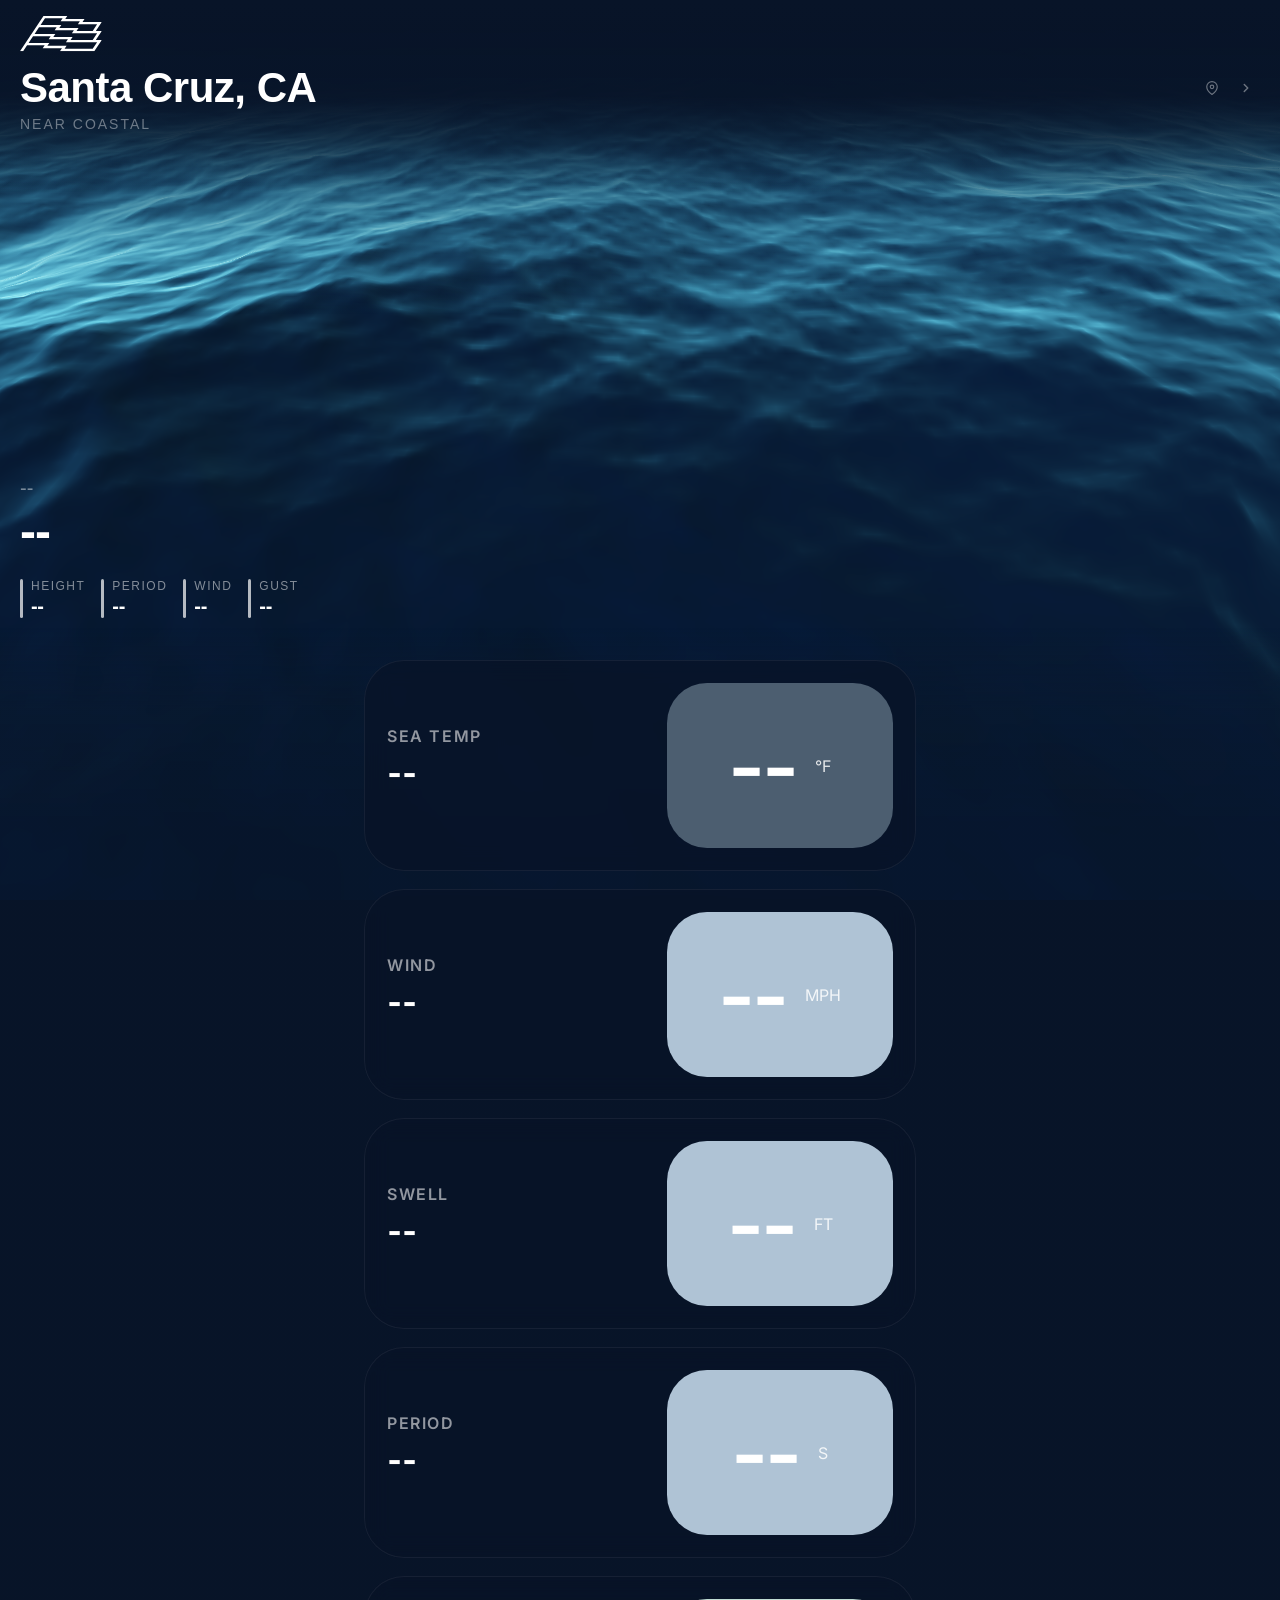
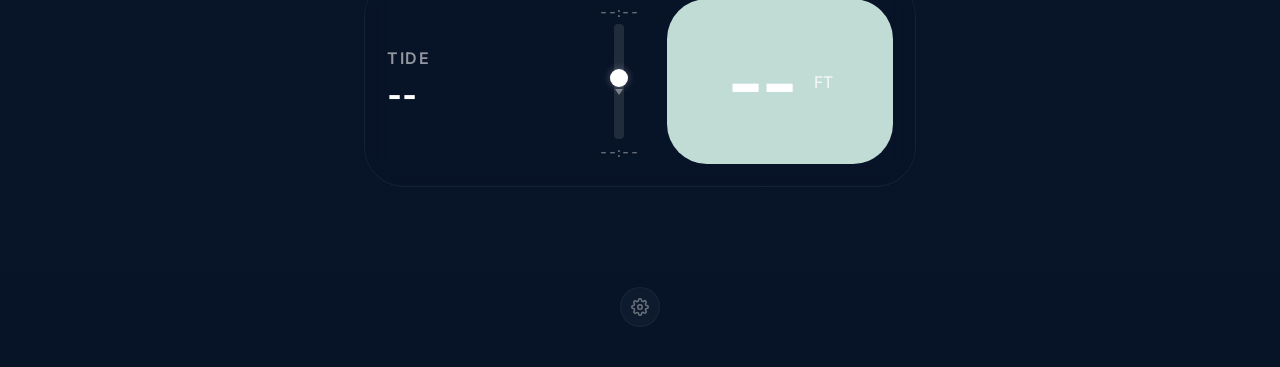
==== index.html @ f449b942 "Add sea surface temp card and tide card with NOAA live data - Add SEA TEMP card (top of list) with #" ====
<!DOCTYPE html>
<html lang="en">
<head>
    <meta charset="UTF-8">
    <meta name="viewport" content="width=device-width, initial-scale=1.0, maximum-scale=1.0, user-scalable=no">
    <meta name="apple-mobile-web-app-capable" content="yes">
    <meta name="apple-mobile-web-app-status-bar-style" content="black-translucent">
    <meta name="theme-color" content="#001020">
    <title>Ocean Waves</title>
    <link rel="stylesheet" href="style.css">
</head>
<body>
    <!-- Fixed ocean background -->
    <canvas id="simulator"></canvas>
    <div id="sky"></div>

    <!-- Sticky header -->
    <div id="hero-top">
        <div id="logo">
            <svg width="82" height="36" viewBox="0 0 82 36" fill="none" xmlns="http://www.w3.org/2000/svg">
                <mask id="mask0_1_9" style="mask-type:luminance" maskUnits="userSpaceOnUse" x="0" y="0" width="82" height="36">
                    <path d="M81.7817 35.1803H0V0H81.7817V35.1803Z" fill="white"/>
                </mask>
                <g mask="url(#mask0_1_9)">
                    <path fill-rule="evenodd" clip-rule="evenodd" d="M50.5773 23.8942L52.5673 20.9105L33.3227 20.9092L35.3158 17.9242L14.6112 17.9216L17.3827 13.7646L19.038 11.2843L36.6425 11.2857L34.6479 14.272L53.894 14.2733L51.904 17.257L74.2564 17.2583H77.1324L72.707 23.8955L50.5773 23.8942ZM77.1324 26.2185L72.707 32.8571H44.6011L46.5912 29.8734L27.3465 29.8721L29.3396 26.8858L8.6335 26.8845L10.6932 23.7946L13.0619 20.2459L30.6663 20.2472L28.6732 23.2322L47.9179 23.2335L45.9278 26.2172L74.2564 26.2185H77.1324ZM59.8748 5.30648L57.8802 8.29803H77.1324L72.707 14.934L56.5535 14.9327L58.545 11.9503L39.3019 11.949L41.295 8.96136L20.5874 8.96005L25.0142 2.32279H42.6217L40.6301 5.30779L59.8748 5.30648ZM75.8057 14.9353L81.7819 5.97375H62.5312L64.5242 2.9835L45.2796 2.98481L47.2712 -0.00149536H23.4649L17.4872 8.96005L11.511 17.9216H11.5095L10.8901 18.8524L9.96171 20.2446L8.97577 21.722L-0.000610352 35.1801L3.09955 35.1774L7.08266 29.2088L24.6886 29.2101L22.6955 32.1951L41.9417 32.1964L39.9501 35.1801H74.2564L81.7819 23.8955H75.8057L81.7819 14.9353H75.8057Z" fill="white"/>
                </g>
            </svg>
        </div>
        <div id="hero-location">
            <div id="location-row">
                <h1 id="location-name">Loading...</h1>
                <a id="location-map" href="map.html" aria-label="Open map">
                    <svg width="14" height="14" viewBox="0 0 24 24" fill="none" stroke="currentColor" stroke-width="2" stroke-linecap="round" stroke-linejoin="round"><path d="M21 10c0 7-9 13-9 13s-9-6-9-13a9 9 0 0 1 18 0z"/><circle cx="12" cy="10" r="3"/></svg>
                </a>
                <button id="location-next" aria-label="Next location">
                    <svg width="14" height="14" viewBox="0 0 24 24" fill="none" stroke="currentColor" stroke-width="2.5" stroke-linecap="round" stroke-linejoin="round"><polyline points="9 18 15 12 9 6"/></svg>
                </button>
            </div>
            <span id="location-coords"></span>
        </div>
    </div>

    <!-- Scrollable content -->
    <div id="scroll-wrap">

        <!-- Hero: 100vh transparent spacer over the animation -->
        <section id="hero">
            <div id="hero-bottom">
                <div id="weather-condition">--</div>
                <div id="sea-state-label" class="hero-sea-state">--</div>
                <div id="hud-stats">
                    <div class="hud-stat">
                        <div class="hud-accent"></div>
                        <div class="hud-stat-content">
                            <span class="hud-label">HEIGHT</span>
                            <span class="hud-value" id="wave-height">--</span>
                        </div>
                    </div>
                    <div class="hud-stat">
                        <div class="hud-accent"></div>
                        <div class="hud-stat-content">
                            <span class="hud-label">PERIOD</span>
                            <span class="hud-value" id="wave-period">--</span>
                        </div>
                    </div>
                    <div class="hud-stat">
                        <div class="hud-accent"></div>
                        <div class="hud-stat-content">
                            <span class="hud-label">WIND</span>
                            <span class="hud-value" id="wind-speed">--</span>
                        </div>
                    </div>
                    <div class="hud-stat">
                        <div class="hud-accent"></div>
                        <div class="hud-stat-content">
                            <span class="hud-label">GUST</span>
                            <span class="hud-value" id="wind-gust">--</span>
                        </div>
                    </div>
                </div>
            </div>
        </section>

        <!-- Cards section -->
        <div id="cards-bg">
        <section id="cards-section">
            <div class="data-card" id="card-temp" style="--delay: 0">
                <div class="card-pill pill-temp">
                    <span class="pill-value" id="card-temp-val">--</span>
                    <span class="pill-unit">&deg;F</span>
                </div>
                <div class="card-info">
                    <div class="card-info-label">SEA TEMP</div>
                    <div class="card-info-detail" id="card-temp-detail">--</div>
                    <div class="card-bars" id="bars-temp"></div>
                </div>
            </div>

            <div class="data-card" id="card-wind" style="--delay: 1">
                <div class="card-pill pill-wind">
                    <span class="pill-value" id="card-wind-val">--</span>
                    <span class="pill-unit">MPH</span>
                </div>
                <div class="card-info">
                    <div class="card-info-label">WIND</div>
                    <div class="card-info-detail" id="card-wind-dir">--</div>
                    <div class="card-bars" id="bars-wind"></div>
                </div>
            </div>

            <div class="data-card" id="card-swell" style="--delay: 2">
                <div class="card-pill pill-swell">
                    <span class="pill-value" id="card-swell-val">--</span>
                    <span class="pill-unit">FT</span>
                </div>
                <div class="card-info">
                    <div class="card-info-label">SWELL</div>
                    <div class="card-info-detail" id="card-swell-dir">--</div>
                    <div class="card-bars" id="bars-swell"></div>
                </div>
            </div>

            <div class="data-card" id="card-period" style="--delay: 3">
                <div class="card-pill pill-period">
                    <span class="pill-value" id="card-period-val">--</span>
                    <span class="pill-unit">S</span>
                </div>
                <div class="card-info">
                    <div class="card-info-label">PERIOD</div>
                    <div class="card-info-detail" id="card-period-detail">--</div>
                    <div class="card-bars" id="bars-period"></div>
                </div>
            </div>

            <div class="data-card" id="card-tide" style="--delay: 4">
                <div class="card-pill pill-tide">
                    <span class="pill-value" id="card-tide-val">--</span>
                    <span class="pill-unit">FT</span>
                </div>
                <div class="tide-gauge" id="tide-gauge">
                    <span class="tide-time" id="tide-time-top">--:--</span>
                    <div class="tide-track">
                        <div class="tide-indicator" id="tide-indicator">
                            <div class="tide-dot"></div>
                            <svg class="tide-arrow" width="8" height="6" viewBox="0 0 8 6" fill="none">
                                <path d="M4 6L0 0h8L4 6z" fill="currentColor"/>
                            </svg>
                        </div>
                    </div>
                    <span class="tide-time" id="tide-time-bottom">--:--</span>
                </div>
                <div class="card-info">
                    <div class="card-info-label">TIDE</div>
                    <div class="card-info-detail" id="card-tide-state">--</div>
                </div>
            </div>
        </section>
        </div>

        <!-- Footer -->
        <footer id="site-footer">
            <button id="admin-toggle" aria-label="Settings">
                <svg width="18" height="18" viewBox="0 0 24 24" fill="none" stroke="currentColor" stroke-width="2" stroke-linecap="round" stroke-linejoin="round"><circle cx="12" cy="12" r="3"/><path d="M19.4 15a1.65 1.65 0 0 0 .33 1.82l.06.06a2 2 0 0 1-2.83 2.83l-.06-.06a1.65 1.65 0 0 0-1.82-.33 1.65 1.65 0 0 0-1 1.51V21a2 2 0 0 1-4 0v-.09A1.65 1.65 0 0 0 9 19.4a1.65 1.65 0 0 0-1.82.33l-.06.06a2 2 0 0 1-2.83-2.83l.06-.06A1.65 1.65 0 0 0 4.68 15a1.65 1.65 0 0 0-1.51-1H3a2 2 0 0 1 0-4h.09A1.65 1.65 0 0 0 4.6 9a1.65 1.65 0 0 0-.33-1.82l-.06-.06a2 2 0 0 1 2.83-2.83l.06.06A1.65 1.65 0 0 0 9 4.68a1.65 1.65 0 0 0 1-1.51V3a2 2 0 0 1 4 0v.09a1.65 1.65 0 0 0 1 1.51 1.65 1.65 0 0 0 1.82-.33l.06-.06a2 2 0 0 1 2.83 2.83l-.06.06A1.65 1.65 0 0 0 19.4 9a1.65 1.65 0 0 0 1.51 1H21a2 2 0 0 1 0 4h-.09a1.65 1.65 0 0 0-1.51 1z"/></svg>
            </button>
        </footer>
    </div>

    <!-- Admin tuning panel -->
    <div id="admin-panel">
        <div id="admin-header">
            <span>Tuning Panel</span>
            <button id="admin-close">&times;</button>
        </div>
        <div id="admin-body">
            <div class="admin-section">
                <div class="admin-section-title">Wind (Speed + Direction)</div>
                <label>Speed (m/s) <span id="val-windspeed">10</span></label>
                <input type="range" id="slider-windspeed" min="0" max="30" step="0.5" value="10">
                <label>Direction (&deg;) <span id="val-winddir">225</span></label>
                <input type="range" id="slider-winddir" min="0" max="360" step="1" value="225">
            </div>
            <div class="admin-section">
                <div class="admin-section-title">Direct Components</div>
                <label>Wind X <span id="val-windx">10</span></label>
                <input type="range" id="slider-windx" min="-25" max="25" step="0.5" value="10">
                <label>Wind Y <span id="val-windy">10</span></label>
                <input type="range" id="slider-windy" min="-25" max="25" step="0.5" value="10">
            </div>
            <div class="admin-section">
                <div class="admin-section-title">Camera</div>
                <label>Elevation <span id="val-elevation">0.66</span></label>
                <input type="range" id="slider-elevation" min="0.2" max="0.8" step="0.01" value="0.66">
            </div>
            <div class="admin-section">
                <div class="admin-section-title">Simulation</div>
                <label>Size <span id="val-size">250</span></label>
                <input type="range" id="slider-size" min="100" max="1000" step="10" value="250">
                <label>Choppiness <span id="val-chop">1.5</span></label>
                <input type="range" id="slider-chop" min="0" max="2.5" step="0.05" value="1.5">
            </div>
            <div class="admin-section">
                <div class="admin-section-title">Presets</div>
                <div id="admin-presets">
                    <button class="preset-btn" data-preset="calm">Calm</button>
                    <button class="preset-btn" data-preset="moderate">Moderate</button>
                    <button class="preset-btn" data-preset="stormy">Stormy</button>
                    <button class="preset-btn" data-preset="hurricane">Hurricane</button>
                </div>
            </div>
            <div class="admin-actions">
                <button id="btn-copy-params">Copy Params</button>
                <button id="btn-resume-weather">Resume Weather</button>
            </div>
        </div>
    </div>

    <div id="loading">
        <div id="loading-text">Loading ocean...</div>
    </div>

    <script src="shared.js"></script>
    <script src="simulation.js"></script>
    <script src="weather.js"></script>
    <script src="app.js"></script>
</body>
</html>
---- style.css ----
@import url('https://fonts.googleapis.com/css2?family=Inter:wght@400;600;700;800&family=Space+Grotesk:wght@700&display=swap');

* {
    margin: 0;
    padding: 0;
    box-sizing: border-box;
}

html, body {
    width: 100%;
    background: #081428;
    font-family: -apple-system, BlinkMacSystemFont, 'Segoe UI', Roboto, sans-serif;
    color: white;
    -webkit-font-smoothing: antialiased;
}

/* Fixed ocean canvas */
canvas {
    position: fixed;
    top: 0;
    left: 0;
    width: 100%;
    height: 100vh;
    display: block;
    touch-action: none;
    z-index: 0;
}

/* Sky gradient overlay */
#sky {
    position: fixed;
    top: 0;
    left: 0;
    right: 0;
    height: 35%;
    background: linear-gradient(
        to bottom,
        rgba(8, 20, 40, 1.0) 0%,
        rgba(12, 35, 60, 0.95) 25%,
        rgba(20, 55, 85, 0.6) 55%,
        rgba(30, 75, 110, 0.2) 80%,
        transparent 100%
    );
    pointer-events: none;
    z-index: 1;
}

/* Scrollable wrapper */
#scroll-wrap {
    position: relative;
    z-index: 2;
    overflow-x: hidden;
}

/* ==================== HERO SECTION ==================== */
#hero-top {
    position: fixed;
    top: 0;
    left: 0;
    right: 0;
    z-index: 10;
    display: grid;
    grid-template-columns: auto 1fr;
    grid-template-rows: auto auto;
    align-items: center;
    padding: 16px 20px;
    padding-bottom: 60px;
    background: linear-gradient(
        to bottom,
        rgba(8, 20, 40, 1) 0%,
        rgba(8, 20, 40, 0.95) 50%,
        rgba(8, 20, 40, 0.6) 70%,
        rgba(8, 20, 40, 0.25) 85%,
        transparent 100%
    );
    pointer-events: none;
    transition: padding-bottom 0.4s ease, gap 0.4s ease;
    gap: 0;
}

#hero-top * {
    pointer-events: auto;
}

#logo {
    grid-column: 1;
    grid-row: 1;
    display: flex;
    align-items: center;
}

#logo svg {
    transition: width 0.4s ease, height 0.4s ease;
}

#location-row {
    display: flex;
    align-items: center;
    gap: 6px;
    min-width: 0;
    width: 100%;
}

#location-map,
#location-next {
    background: none;
    border: none;
    color: white;
    opacity: 0.4;
    width: 28px;
    height: 28px;
    border-radius: 50%;
    display: flex;
    align-items: center;
    justify-content: center;
    cursor: pointer;
    padding: 0;
    flex-shrink: 0;
    transition: opacity 0.2s;
    text-decoration: none;
}

#location-map:hover,
#location-next:hover {
    opacity: 0.8;
}

#hero-location {
    grid-column: 1 / -1;
    grid-row: 2;
    display: flex;
    flex-direction: column;
    gap: 4px;
    margin-top: 12px;
    min-width: 0;
    transition: all 0.4s ease;
}

#hero-location h1 {
    font-size: clamp(28px, 9vw, 42px);
    font-weight: 600;
    letter-spacing: -0.5px;
    white-space: nowrap;
    overflow: hidden;
    text-overflow: ellipsis;
    min-width: 0;
    flex: 1;
    transition: font-size 0.4s ease;
}

#location-coords {
    font-size: 14px;
    opacity: 0.4;
    text-transform: uppercase;
    letter-spacing: 2px;
    font-weight: 400;
    transition: opacity 0.3s ease, max-height 0.3s ease;
    max-height: 24px;
    overflow: hidden;
}

/* Collapsed header state — single row: [logo] [location] */
#hero-top.collapsed {
    grid-template-rows: auto;
    gap: 12px;
    padding-bottom: 16px;
}

#hero-top.collapsed #logo svg {
    width: 54px;
    height: 24px;
}

#hero-top.collapsed #hero-location {
    grid-column: 2;
    grid-row: 1;
    margin-top: 0;
    min-width: 0;
}

#hero-top.collapsed #hero-location h1 {
    font-size: clamp(18px, 4.5vw, 26px);
    font-weight: 600;
}

#hero-top.collapsed #location-coords {
    opacity: 0;
    max-height: 0;
}

#hero {
    height: 72vh;
    display: flex;
    flex-direction: column;
    justify-content: flex-end;
    padding: 16px 20px;
    padding-bottom: max(16px, env(safe-area-inset-bottom));
}

/* Hero bottom HUD */
#hero-bottom {
    pointer-events: none;
    margin-bottom: 0;
}

#weather-condition {
    font-size: 20px;
    font-weight: 400;
    color: rgba(255, 255, 255, 0.45);
    margin-bottom: 4px;
}

.hero-sea-state {
    font-size: 48px;
    font-weight: 700;
    margin-bottom: 20px;
    letter-spacing: -1px;
}

#hud-stats {
    display: flex;
    gap: 0;
    margin-bottom: 14px;
}

.hud-stat {
    display: flex;
    align-items: stretch;
    gap: 8px;
    margin-right: 16px;
}

.hud-stat:last-child {
    margin-right: 0;
}

.hud-accent {
    width: 3px;
    border-radius: 2px;
    background: rgba(255, 255, 255, 0.7);
    flex-shrink: 0;
}

.hud-stat-content {
    display: flex;
    flex-direction: column;
    gap: 2px;
}

.hud-label {
    font-size: 12px;
    text-transform: uppercase;
    letter-spacing: 1.5px;
    opacity: 0.5;
    font-weight: 500;
}

.hud-value {
    font-size: 20px;
    font-weight: 600;
    font-variant-numeric: tabular-nums;
    letter-spacing: -0.3px;
    white-space: nowrap;
}


/* ==================== CARDS SECTION ==================== */
#cards-bg {
    background: linear-gradient(
        to bottom,
        rgba(10, 25, 45, 0) 0%,
        rgba(10, 25, 45, 0.35) 80px,
        rgba(8, 20, 40, 0.45) 200px
    );
    padding-top: 0;
    margin-top: -20px;
}

#cards-section {
    position: relative;
    padding: 24px 16px 60px;
    display: flex;
    flex-direction: column;
    gap: 16px;
    max-width: 600px;
    margin: 0 auto;
}

/* Data card */
.data-card {
    display: flex;
    align-items: center;
    gap: 16px;
    background: rgba(9, 19, 39, 0.65);
    backdrop-filter: blur(12px);
    -webkit-backdrop-filter: blur(12px);
    border: 1px solid rgba(255, 255, 255, 0.06);
    border-radius: 28px;
    padding: 16px;
    overflow: hidden;

    opacity: 0;
    transform: translateY(30px);
    transition: opacity 0.6s ease, transform 0.6s ease;
}

.data-card.visible {
    opacity: 1;
    transform: translateY(0);
}

/* Colored pill with large number */
.card-pill {
    flex-shrink: 0;
    width: 140px;
    height: 105px;
    border-radius: 26px;
    display: flex;
    align-items: center;
    justify-content: center;
    gap: 10px;
    padding: 0 16px;
}

.pill-value {
    font-family: 'Inter', -apple-system, sans-serif;
    font-size: 48px;
    font-weight: 600;
    line-height: 1;
    letter-spacing: -1px;
    color: white;
}

.pill-unit {
    font-family: 'Inter', -apple-system, sans-serif;
    font-size: 14px;
    font-weight: 400;
    color: white;
    opacity: 0.85;
}

/* Pill colors set dynamically via JS severity system */
.pill-wind,
.pill-swell,
.pill-period {
    background: #AFC3D5;
}

.pill-temp {
    background: #4C5E70;
}

/* Card layout: info left, pill right */
.data-card {
    flex-direction: row-reverse;
}

.card-info {
    flex: 1;
    min-width: 0;
    display: flex;
    flex-direction: column;
    align-items: flex-start;
    gap: 4px;
}

.card-info-label {
    font-family: 'Inter', -apple-system, sans-serif;
    font-size: 14px;
    text-transform: uppercase;
    letter-spacing: 1.6px;
    color: #9297a0;
    font-weight: 600;
}

.card-info-detail {
    font-family: 'Space Grotesk', -apple-system, sans-serif;
    font-size: 28px;
    font-weight: 700;
    color: white;
    letter-spacing: -0.3px;
}

/* Bar chart */
.card-bars {
    display: flex;
    flex-direction: column;
    gap: 2px;
    margin-top: 8px;
}

.bar-labels {
    display: flex;
    justify-content: space-between;
}

.bar-label {
    font-size: 8px;
    color: rgba(255, 255, 255, 0.35);
    letter-spacing: 0.5px;
    white-space: nowrap;
}

.bar-row {
    display: flex;
    align-items: flex-end;
    gap: 5px;
    height: 40px;
}

.card-bar {
    width: 14px;
    border-radius: 4px;
    min-height: 6px;
    transition: height 0.4s ease;
}

/* Bar colors set dynamically via JS severity system */

/* Tide card — info left, gauge center, pill right (matches other cards) */

.pill-tide {
    background: #c0dcd4;
}

/* Tide gauge */
.tide-gauge {
    display: flex;
    flex-direction: column;
    align-items: center;
    gap: 4px;
    align-self: stretch;
    padding: 4px 0;
    min-width: 36px;
}

.tide-time {
    font-family: 'Inter', -apple-system, sans-serif;
    font-size: 11px;
    font-weight: 500;
    color: rgba(255, 255, 255, 0.4);
    font-variant-numeric: tabular-nums;
    white-space: nowrap;
}

.tide-track {
    flex: 1;
    width: 8px;
    background: rgba(255, 255, 255, 0.1);
    border-radius: 4px;
    position: relative;
    min-height: 40px;
}

.tide-indicator {
    position: absolute;
    left: 50%;
    top: 50%;
    transform: translate(-50%, -50%);
    display: flex;
    flex-direction: column;
    align-items: center;
    gap: 2px;
    transition: top 0.8s ease;
}

.tide-dot {
    width: 14px;
    height: 14px;
    border-radius: 50%;
    background: white;
    box-shadow: 0 0 8px rgba(255, 255, 255, 0.3);
    flex-shrink: 0;
}

.tide-arrow {
    color: rgba(255, 255, 255, 0.4);
    flex-shrink: 0;
    line-height: 0;
}

.tide-indicator.rising {
    flex-direction: column-reverse;
}

.tide-indicator.rising .tide-arrow {
    transform: rotate(180deg);
}

/* ==================== LOADING ==================== */
#loading {
    position: fixed;
    inset: 0;
    background: #000a14;
    display: flex;
    align-items: center;
    justify-content: center;
    z-index: 100;
    transition: opacity 0.8s ease;
}

#loading.hidden {
    opacity: 0;
    pointer-events: none;
}

#loading-text {
    color: rgba(255, 255, 255, 0.5);
    font-size: 16px;
    letter-spacing: 1px;
}

/* ==================== ADMIN PANEL ==================== */
#admin-panel {
    position: fixed;
    top: 0;
    right: -320px;
    width: 300px;
    height: 100%;
    z-index: 30;
    background: rgba(0, 10, 20, 0.92);
    backdrop-filter: blur(16px);
    -webkit-backdrop-filter: blur(16px);
    border-left: 1px solid rgba(255, 255, 255, 0.1);
    color: white;
    overflow-y: auto;
    transition: right 0.3s ease;
    -webkit-overflow-scrolling: touch;
}

#admin-panel.open {
    right: 0;
}

#admin-header {
    display: flex;
    justify-content: space-between;
    align-items: center;
    padding: 16px;
    border-bottom: 1px solid rgba(255, 255, 255, 0.1);
    font-weight: 600;
    font-size: 15px;
}

#admin-close {
    background: none;
    border: none;
    color: white;
    font-size: 24px;
    cursor: pointer;
    padding: 0 4px;
    opacity: 0.6;
}

#admin-close:hover {
    opacity: 1;
}

#admin-body {
    padding: 12px 16px;
}

.admin-section {
    margin-bottom: 20px;
}

.admin-section-title {
    font-size: 11px;
    text-transform: uppercase;
    letter-spacing: 1px;
    opacity: 0.5;
    margin-bottom: 10px;
}

.admin-section label {
    display: flex;
    justify-content: space-between;
    font-size: 13px;
    margin-bottom: 4px;
    opacity: 0.8;
}

.admin-section label span {
    font-variant-numeric: tabular-nums;
    opacity: 0.6;
}

.admin-section input[type="range"] {
    width: 100%;
    margin-bottom: 12px;
    accent-color: #4a9eff;
    height: 6px;
    -webkit-appearance: none;
    appearance: none;
    background: rgba(255, 255, 255, 0.15);
    border-radius: 3px;
    outline: none;
}

.admin-section input[type="range"]::-webkit-slider-thumb {
    -webkit-appearance: none;
    width: 18px;
    height: 18px;
    border-radius: 50%;
    background: #4a9eff;
    cursor: pointer;
}

#admin-presets {
    display: grid;
    grid-template-columns: 1fr 1fr;
    gap: 8px;
}

.preset-btn {
    background: rgba(255, 255, 255, 0.1);
    border: 1px solid rgba(255, 255, 255, 0.15);
    color: white;
    padding: 8px;
    border-radius: 6px;
    font-size: 13px;
    cursor: pointer;
    font-family: inherit;
    transition: background 0.2s;
}

.preset-btn:hover {
    background: rgba(255, 255, 255, 0.2);
}

.admin-actions {
    display: flex;
    gap: 8px;
    margin-top: 8px;
    padding-top: 16px;
    border-top: 1px solid rgba(255, 255, 255, 0.1);
}

.admin-actions button {
    flex: 1;
    background: rgba(74, 158, 255, 0.2);
    border: 1px solid rgba(74, 158, 255, 0.3);
    color: #4a9eff;
    padding: 10px;
    border-radius: 6px;
    font-size: 13px;
    cursor: pointer;
    font-family: inherit;
    transition: background 0.2s;
}

.admin-actions button:hover {
    background: rgba(74, 158, 255, 0.3);
}

/* ==================== FOOTER ==================== */
#site-footer {
    display: flex;
    justify-content: center;
    padding: 20px 16px 40px;
    background: rgba(8, 20, 40, 0.45);
}

#admin-toggle {
    background: rgba(255, 255, 255, 0.08);
    border: 1px solid rgba(255, 255, 255, 0.1);
    color: white;
    opacity: 0.4;
    width: 40px;
    height: 40px;
    border-radius: 50%;
    display: flex;
    align-items: center;
    justify-content: center;
    cursor: pointer;
    padding: 0;
    font-size: 18px;
    transition: opacity 0.2s;
}

#admin-toggle:hover {
    opacity: 0.7;
}

/* ==================== RESPONSIVE ==================== */
@media (min-width: 768px) {
    #cards-section {
        max-width: 600px;
        padding: 32px 24px 80px;
        gap: 18px;
    }

    .data-card {
        border-radius: 40px;
        padding: 22px;
        gap: 24px;
    }

    .card-pill {
        width: 226px;
        height: 165px;
        border-radius: 40px;
        gap: 18px;
    }

    .pill-value {
        font-size: 80px;
    }

    .pill-unit {
        font-size: 16px;
    }

    .card-info-label {
        font-size: 16px;
    }

    .card-info-detail {
        font-size: 35px;
    }

    .card-bar {
        width: 17px;
    }

    .bar-row {
        height: 60px;
        gap: 7px;
    }

    .card-bars {
        gap: 4px;
    }

    .tide-gauge {
        min-width: 48px;
    }

    .tide-time {
        font-size: 14px;
    }

    .tide-track {
        width: 10px;
    }

    .tide-dot {
        width: 18px;
        height: 18px;
    }
}
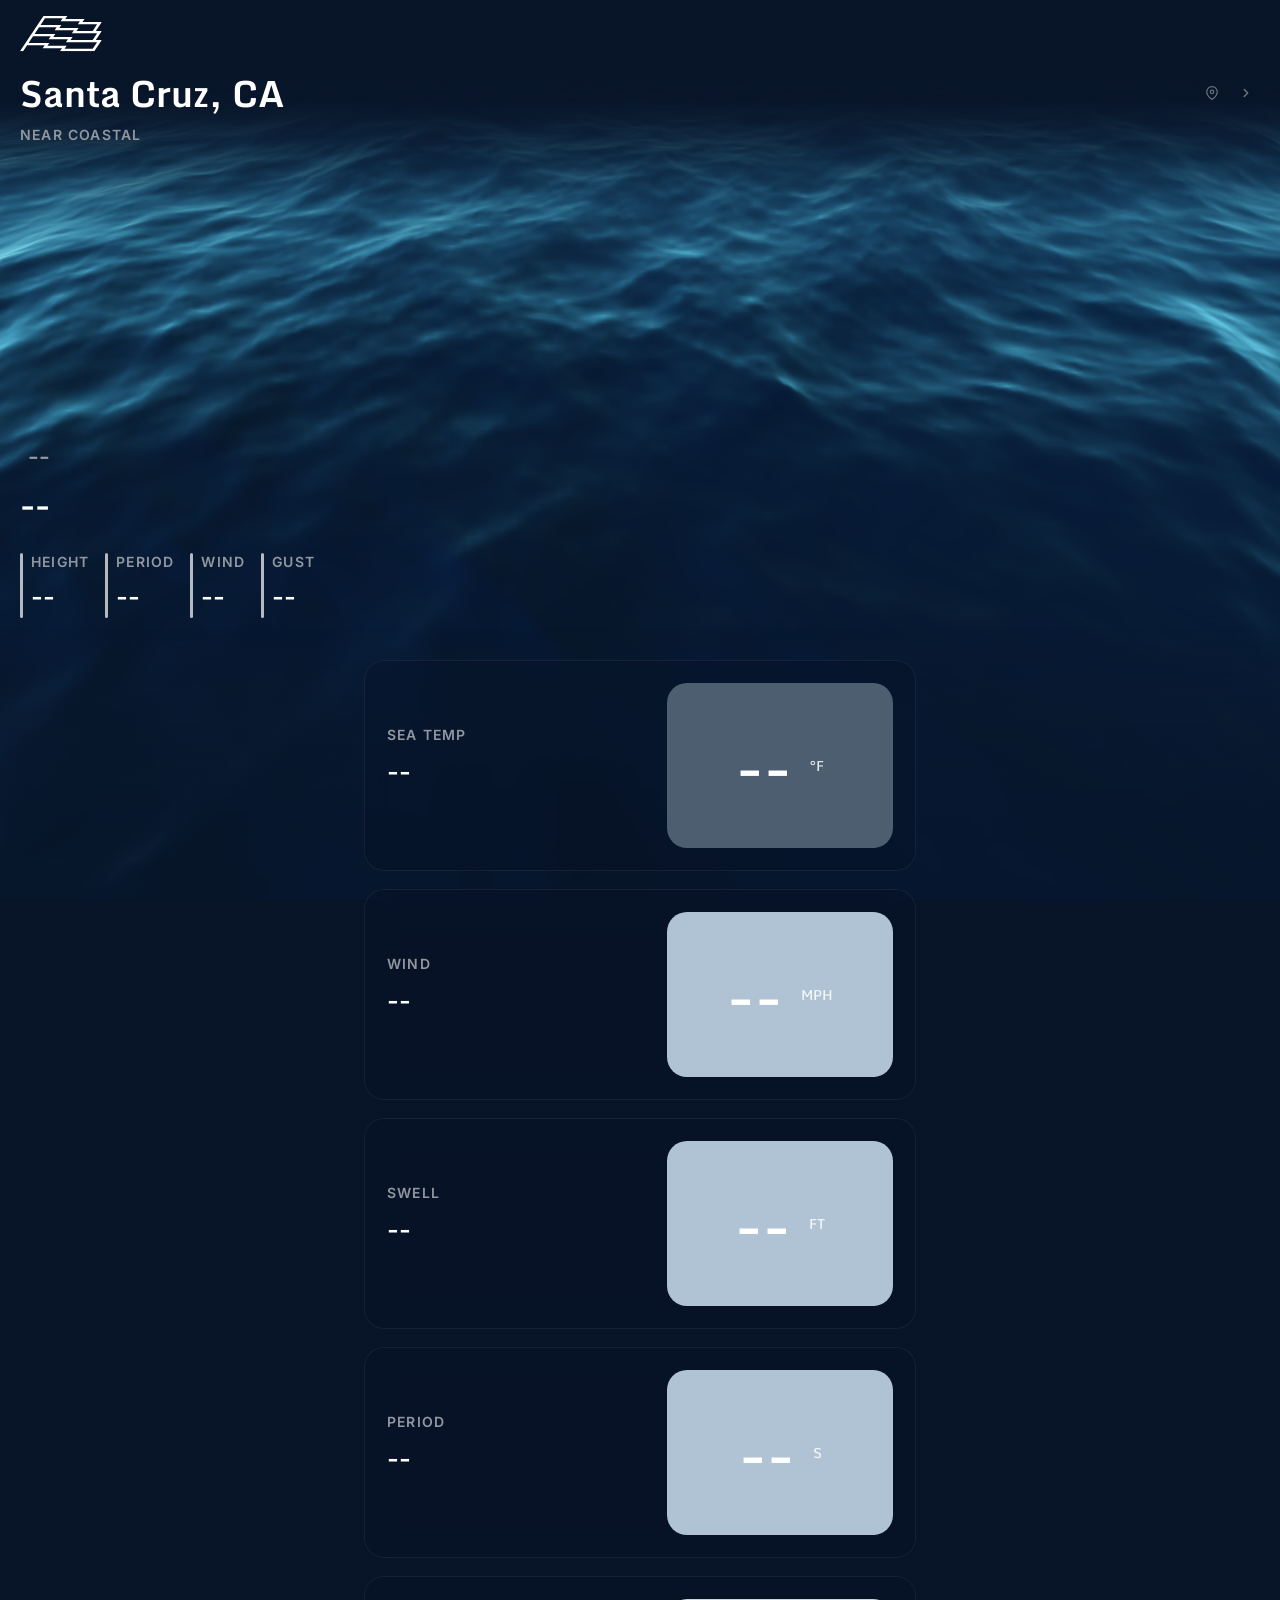
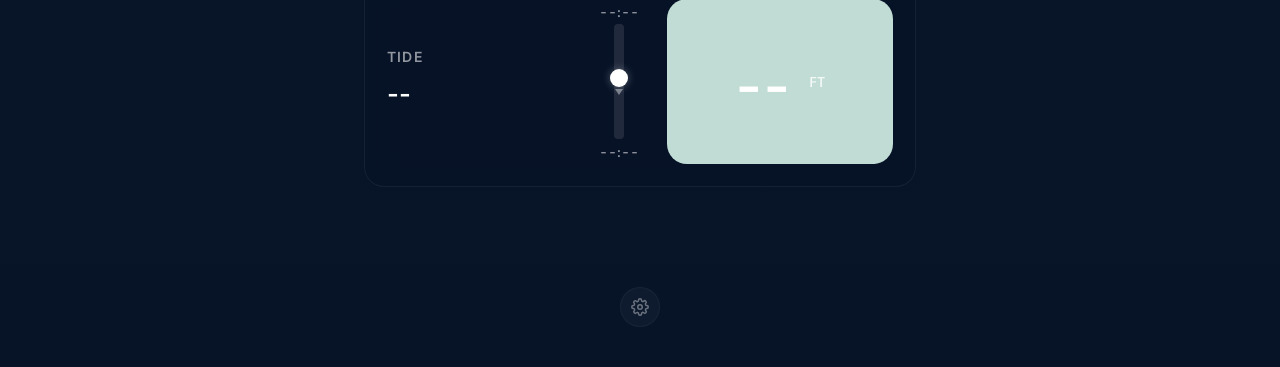
==== commit 28e95bc4: "Add trend indicators, weather icons, design system, and spark chart cleanup - Add CSS design system " ====
--- a/index.html
+++ b/index.html
@@ -46,7 +46,10 @@
         <!-- Hero: 100vh transparent spacer over the animation -->
         <section id="hero">
             <div id="hero-bottom">
-                <div id="weather-condition">--</div>
+                <div id="weather-condition">
+                    <span id="condition-icon"></span>
+                    <span id="condition-text">--</span>
+                </div>
                 <div id="sea-state-label" class="hero-sea-state">--</div>
                 <div id="hud-stats">
                     <div class="hud-stat">
@@ -92,7 +95,10 @@
                 <div class="card-info">
                     <div class="card-info-label">SEA TEMP</div>
                     <div class="card-info-detail" id="card-temp-detail">--</div>
-                    <div class="card-bars" id="bars-temp"></div>
+                    <div class="card-chart-row">
+                        <div class="card-bars" id="bars-temp"></div>
+                        <div class="card-trend" id="trend-temp"></div>
+                    </div>
                 </div>
             </div>
 
@@ -104,7 +110,10 @@
                 <div class="card-info">
                     <div class="card-info-label">WIND</div>
                     <div class="card-info-detail" id="card-wind-dir">--</div>
-                    <div class="card-bars" id="bars-wind"></div>
+                    <div class="card-chart-row">
+                        <div class="card-bars" id="bars-wind"></div>
+                        <div class="card-trend" id="trend-wind"></div>
+                    </div>
                 </div>
             </div>
 
@@ -116,7 +125,10 @@
                 <div class="card-info">
                     <div class="card-info-label">SWELL</div>
                     <div class="card-info-detail" id="card-swell-dir">--</div>
-                    <div class="card-bars" id="bars-swell"></div>
+                    <div class="card-chart-row">
+                        <div class="card-bars" id="bars-swell"></div>
+                        <div class="card-trend" id="trend-swell"></div>
+                    </div>
                 </div>
             </div>
 
@@ -128,7 +140,10 @@
                 <div class="card-info">
                     <div class="card-info-label">PERIOD</div>
                     <div class="card-info-detail" id="card-period-detail">--</div>
-                    <div class="card-bars" id="bars-period"></div>
+                    <div class="card-chart-row">
+                        <div class="card-bars" id="bars-period"></div>
+                        <div class="card-trend" id="trend-period"></div>
+                    </div>
                 </div>
             </div>
 
--- a/style.css
+++ b/style.css
@@ -1,4 +1,48 @@
-@import url('https://fonts.googleapis.com/css2?family=Inter:wght@400;600;700;800&family=Space+Grotesk:wght@700&display=swap');
+@import url('https://fonts.googleapis.com/css2?family=Inter:wght@400;500;600;700;800&family=Monda:wght@400;500;600;700&display=swap');
+
+/* ==================== DESIGN TOKENS ==================== */
+:root {
+    /* Colors — severity */
+    --burnt-orange: #f3b139;
+    --red: #e3584f;
+    --baby-blue: #afc3d5;
+
+    /* Colors — UI */
+    --grey: #9297a0;
+    --white: #ffffff;
+    --bg: #081428;
+    --card-bg: rgba(9, 19, 39, 0.3);
+    --card-border: rgba(255, 255, 255, 0.06);
+
+    /* Colors — pill accents */
+    --tide-green: #c0dcd4;
+    --temp-blue: #4C5E70;
+
+    /* Radii */
+    --card-radius: 16px;
+    --pill-radius: 16px;
+    --bar-radius: 4px;
+
+    /* Typography — families */
+    --font-heading: 'Monda', -apple-system, sans-serif;
+    --font-body: 'Inter', -apple-system, sans-serif;
+
+    /* Typography — sizes */
+    --text-h1: 36px;
+    --text-h4: 20px;
+    --text-sm-label: 12px;
+    --text-pill-value: 50px;
+    --text-pill-unit: 10px;
+    --text-condition: 24px;
+
+    /* Typography — label tracking */
+    --tracking-label: 1.2px;
+
+    /* Spacing */
+    --card-padding: 16px;
+    --card-gap: 16px;
+    --section-padding: 24px 16px 60px;
+}
 
 * {
     margin: 0;
@@ -8,9 +52,9 @@
 
 html, body {
     width: 100%;
-    background: #081428;
-    font-family: -apple-system, BlinkMacSystemFont, 'Segoe UI', Roboto, sans-serif;
-    color: white;
+    background: var(--bg);
+    font-family: var(--font-body);
+    color: var(--white);
     -webkit-font-smoothing: antialiased;
 }
 
@@ -137,9 +181,10 @@
 }
 
 #hero-location h1 {
-    font-size: clamp(28px, 9vw, 42px);
-    font-weight: 600;
-    letter-spacing: -0.5px;
+    font-family: var(--font-heading);
+    font-size: clamp(28px, 9vw, var(--text-h1));
+    font-weight: 700;
+    letter-spacing: 0;
     white-space: nowrap;
     overflow: hidden;
     text-overflow: ellipsis;
@@ -149,11 +194,12 @@
 }
 
 #location-coords {
-    font-size: 14px;
-    opacity: 0.4;
+    font-family: var(--font-body);
+    font-size: var(--text-sm-label);
+    font-weight: 600;
+    color: var(--grey);
     text-transform: uppercase;
-    letter-spacing: 2px;
-    font-weight: 400;
+    letter-spacing: var(--tracking-label);
     transition: opacity 0.3s ease, max-height 0.3s ease;
     max-height: 24px;
     overflow: hidden;
@@ -180,7 +226,7 @@
 
 #hero-top.collapsed #hero-location h1 {
     font-size: clamp(18px, 4.5vw, 26px);
-    font-weight: 600;
+    font-weight: 700;
 }
 
 #hero-top.collapsed #location-coords {
@@ -204,17 +250,32 @@
 }
 
 #weather-condition {
-    font-size: 20px;
-    font-weight: 400;
-    color: rgba(255, 255, 255, 0.45);
+    display: flex;
+    align-items: center;
+    gap: 8px;
+    font-family: var(--font-body);
+    font-size: var(--text-condition);
+    font-weight: 500;
+    color: var(--grey);
     margin-bottom: 4px;
 }
 
+#condition-icon {
+    line-height: 0;
+    flex-shrink: 0;
+}
+
+#condition-icon svg {
+    width: 20px;
+    height: 20px;
+}
+
 .hero-sea-state {
-    font-size: 48px;
+    font-family: var(--font-heading);
+    font-size: var(--text-h1);
     font-weight: 700;
     margin-bottom: 20px;
-    letter-spacing: -1px;
+    letter-spacing: 0;
 }
 
 #hud-stats {
@@ -248,18 +309,20 @@
 }
 
 .hud-label {
-    font-size: 12px;
+    font-family: var(--font-body);
+    font-size: var(--text-sm-label);
+    font-weight: 600;
     text-transform: uppercase;
-    letter-spacing: 1.5px;
-    opacity: 0.5;
-    font-weight: 500;
+    letter-spacing: var(--tracking-label);
+    color: var(--grey);
 }
 
 .hud-value {
-    font-size: 20px;
-    font-weight: 600;
+    font-family: var(--font-heading);
+    font-size: var(--text-h4);
+    font-weight: 700;
     font-variant-numeric: tabular-nums;
-    letter-spacing: -0.3px;
+    letter-spacing: 0;
     white-space: nowrap;
 }
 
@@ -291,12 +354,12 @@
     display: flex;
     align-items: center;
     gap: 16px;
-    background: rgba(9, 19, 39, 0.65);
+    background: var(--card-bg);
     backdrop-filter: blur(12px);
     -webkit-backdrop-filter: blur(12px);
-    border: 1px solid rgba(255, 255, 255, 0.06);
-    border-radius: 28px;
-    padding: 16px;
+    border: 1px solid var(--card-border);
+    border-radius: var(--card-radius);
+    padding: var(--card-padding);
     overflow: hidden;
 
     opacity: 0;
@@ -314,7 +377,7 @@
     flex-shrink: 0;
     width: 140px;
     height: 105px;
-    border-radius: 26px;
+    border-radius: var(--pill-radius);
     display: flex;
     align-items: center;
     justify-content: center;
@@ -323,19 +386,19 @@
 }
 
 .pill-value {
-    font-family: 'Inter', -apple-system, sans-serif;
-    font-size: 48px;
+    font-family: var(--font-heading);
+    font-size: var(--text-pill-value);
     font-weight: 600;
     line-height: 1;
-    letter-spacing: -1px;
-    color: white;
+    letter-spacing: 0;
+    color: var(--white);
 }
 
 .pill-unit {
-    font-family: 'Inter', -apple-system, sans-serif;
-    font-size: 14px;
-    font-weight: 400;
-    color: white;
+    font-family: var(--font-heading);
+    font-size: var(--text-pill-unit);
+    font-weight: 500;
+    color: var(--white);
     opacity: 0.85;
 }
 
@@ -343,11 +406,11 @@
 .pill-wind,
 .pill-swell,
 .pill-period {
-    background: #AFC3D5;
+    background: var(--baby-blue);
 }
 
 .pill-temp {
-    background: #4C5E70;
+    background: var(--temp-blue);
 }
 
 /* Card layout: info left, pill right */
@@ -365,20 +428,20 @@
 }
 
 .card-info-label {
-    font-family: 'Inter', -apple-system, sans-serif;
-    font-size: 14px;
+    font-family: var(--font-body);
+    font-size: var(--text-sm-label);
+    font-weight: 600;
     text-transform: uppercase;
-    letter-spacing: 1.6px;
-    color: #9297a0;
-    font-weight: 600;
+    letter-spacing: var(--tracking-label);
+    color: var(--grey);
 }
 
 .card-info-detail {
-    font-family: 'Space Grotesk', -apple-system, sans-serif;
-    font-size: 28px;
+    font-family: var(--font-heading);
+    font-size: var(--text-h4);
     font-weight: 700;
-    color: white;
-    letter-spacing: -0.3px;
+    color: var(--white);
+    letter-spacing: 0;
 }
 
 /* Bar chart */
@@ -415,12 +478,51 @@
     transition: height 0.4s ease;
 }
 
+/* Chart row — bars + trend side by side */
+.card-chart-row {
+    display: flex;
+    align-items: flex-end;
+    gap: 6px;
+    margin-top: 8px;
+}
+
+.card-chart-row .card-bars {
+    margin-top: 0;
+    flex: 1;
+}
+
+/* Card trend indicator */
+.card-trend {
+    display: flex;
+    flex-direction: column;
+    align-items: flex-start;
+    flex-shrink: 0;
+    justify-content: flex-end;
+    padding-bottom: 1px;
+}
+
+.card-trend svg {
+    width: 10px;
+    height: 10px;
+    opacity: 0.5;
+    flex-shrink: 0;
+    margin-bottom: 1px;
+}
+
+.trend-delta {
+    font-family: var(--font-heading);
+    font-size: var(--text-pill-unit);
+    font-weight: 500;
+    color: var(--white);
+    line-height: 1;
+}
+
 /* Bar colors set dynamically via JS severity system */
 
 /* Tide card — info left, gauge center, pill right (matches other cards) */
 
 .pill-tide {
-    background: #c0dcd4;
+    background: var(--tide-green);
 }
 
 /* Tide gauge */
@@ -435,10 +537,10 @@
 }
 
 .tide-time {
-    font-family: 'Inter', -apple-system, sans-serif;
+    font-family: var(--font-body);
     font-size: 11px;
     font-weight: 500;
-    color: rgba(255, 255, 255, 0.4);
+    color: var(--grey);
     font-variant-numeric: tabular-nums;
     white-space: nowrap;
 }
@@ -684,6 +786,17 @@
 
 /* ==================== RESPONSIVE ==================== */
 @media (min-width: 768px) {
+    :root {
+        --card-radius: 20px;
+        --pill-radius: 20px;
+        --card-padding: 22px;
+        --card-gap: 24px;
+        --text-pill-value: 64px;
+        --text-pill-unit: 14px;
+        --text-sm-label: 14px;
+        --text-h4: 28px;
+    }
+
     #cards-section {
         max-width: 600px;
         padding: 32px 24px 80px;
@@ -691,32 +804,13 @@
     }
 
     .data-card {
-        border-radius: 40px;
-        padding: 22px;
-        gap: 24px;
+        gap: var(--card-gap);
     }
 
     .card-pill {
         width: 226px;
         height: 165px;
-        border-radius: 40px;
         gap: 18px;
-    }
-
-    .pill-value {
-        font-size: 80px;
-    }
-
-    .pill-unit {
-        font-size: 16px;
-    }
-
-    .card-info-label {
-        font-size: 16px;
-    }
-
-    .card-info-detail {
-        font-size: 35px;
     }
 
     .card-bar {
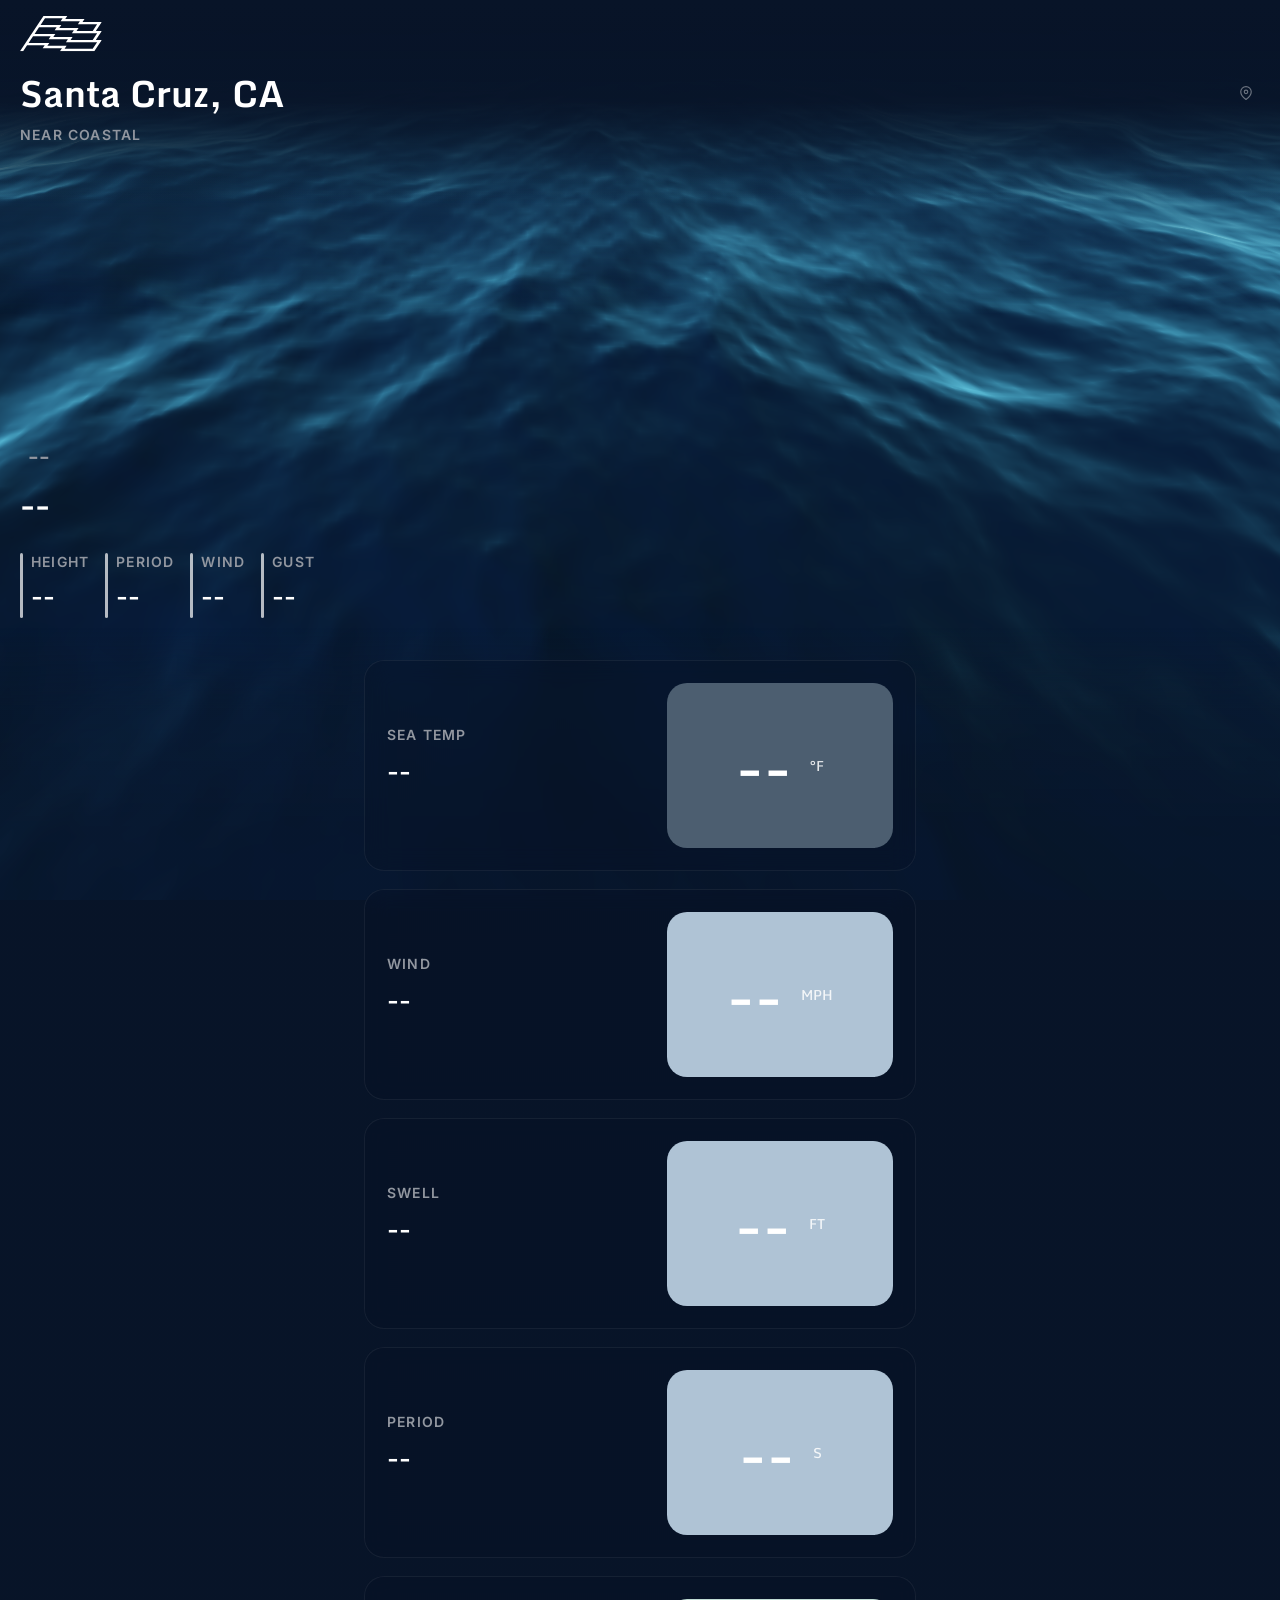
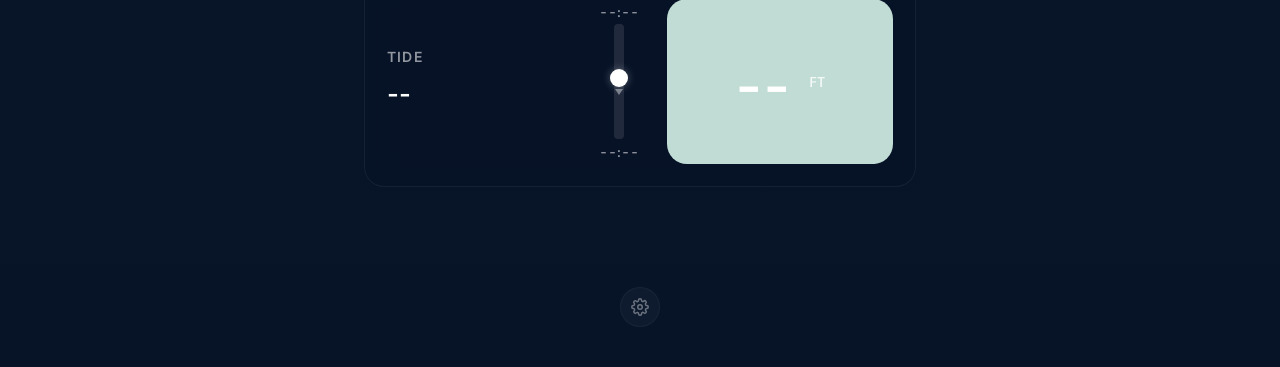
==== commit 44a70bad: "Remove legacy surf spots, next-arrow, and fix map→weather navigation - Delete hardcoded LOCATIONS ar" ====
--- a/index.html
+++ b/index.html
@@ -32,9 +32,6 @@
                 <a id="location-map" href="map.html" aria-label="Open map">
                     <svg width="14" height="14" viewBox="0 0 24 24" fill="none" stroke="currentColor" stroke-width="2" stroke-linecap="round" stroke-linejoin="round"><path d="M21 10c0 7-9 13-9 13s-9-6-9-13a9 9 0 0 1 18 0z"/><circle cx="12" cy="10" r="3"/></svg>
                 </a>
-                <button id="location-next" aria-label="Next location">
-                    <svg width="14" height="14" viewBox="0 0 24 24" fill="none" stroke="currentColor" stroke-width="2.5" stroke-linecap="round" stroke-linejoin="round"><polyline points="9 18 15 12 9 6"/></svg>
-                </button>
             </div>
             <span id="location-coords"></span>
         </div>
--- a/style.css
+++ b/style.css
@@ -145,8 +145,7 @@
     width: 100%;
 }
 
-#location-map,
-#location-next {
+#location-map {
     background: none;
     border: none;
     color: white;
@@ -164,8 +163,7 @@
     text-decoration: none;
 }
 
-#location-map:hover,
-#location-next:hover {
+#location-map:hover {
     opacity: 0.8;
 }
 
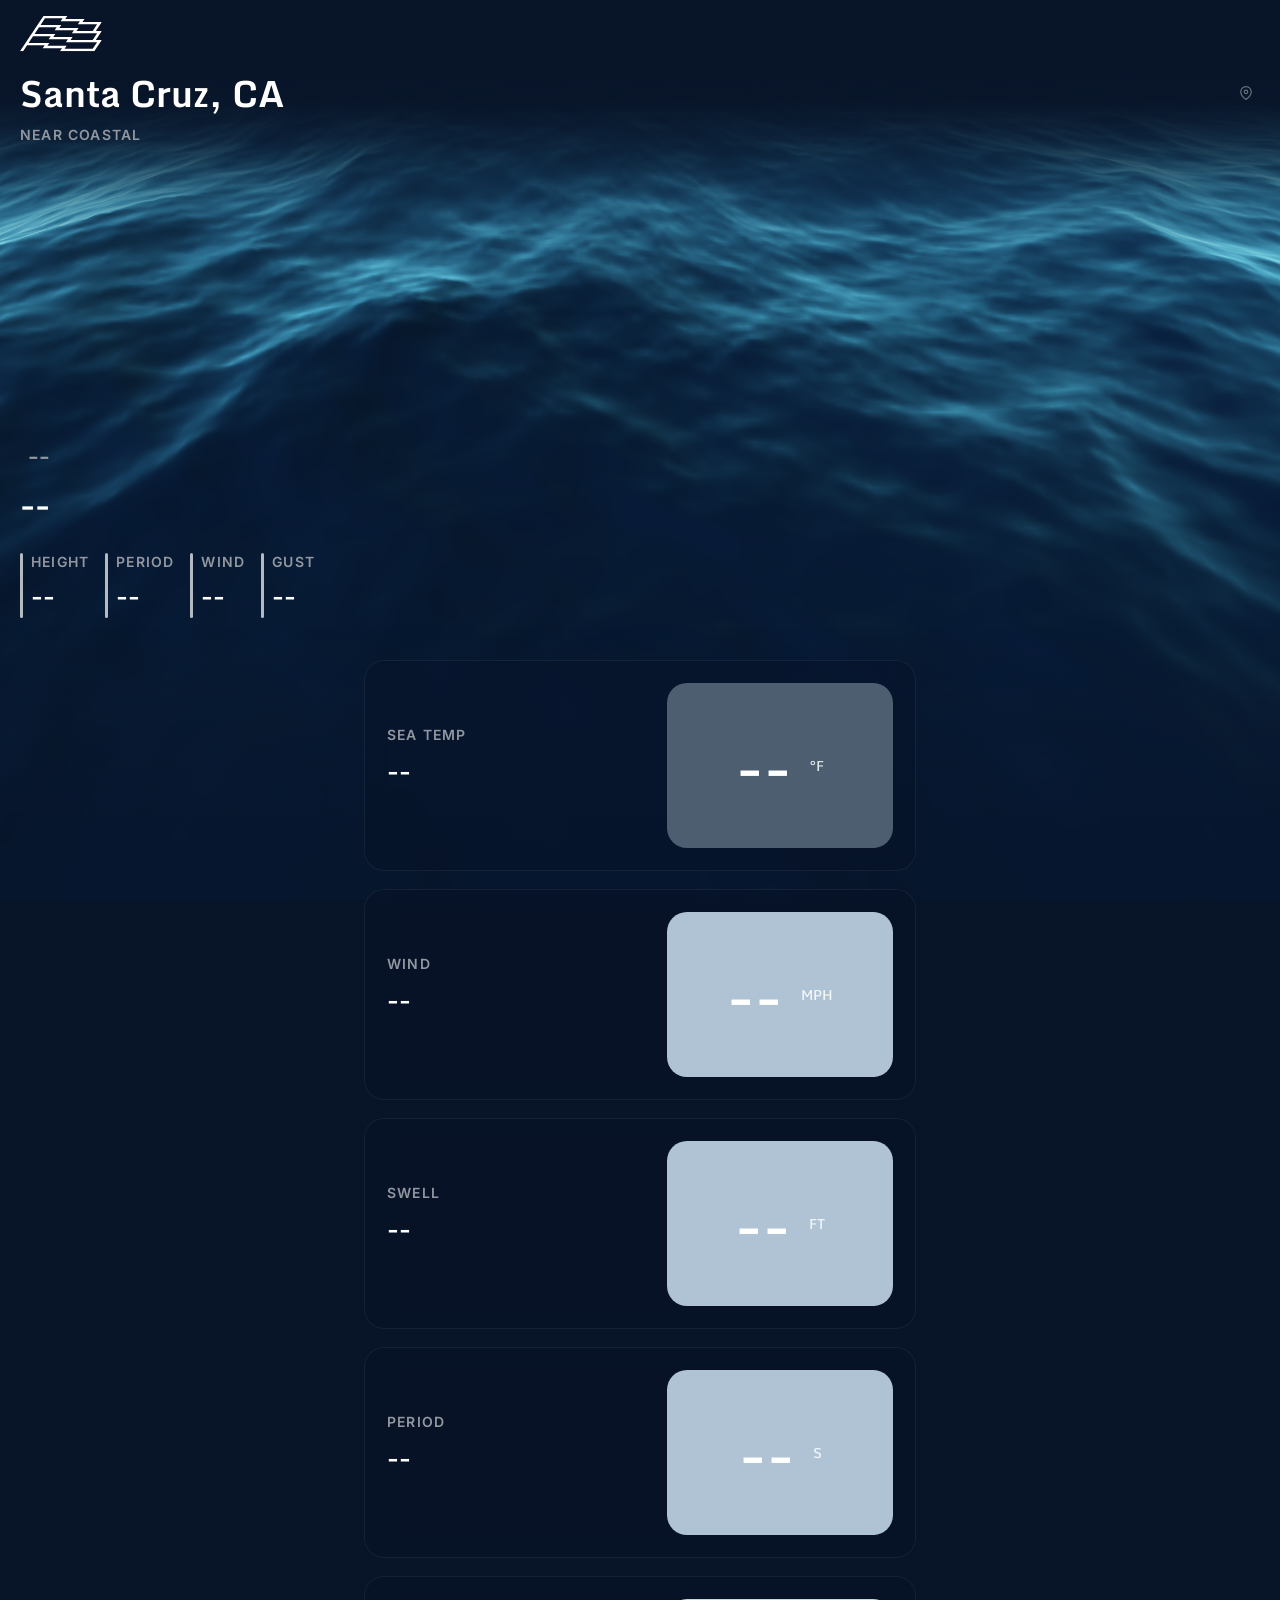
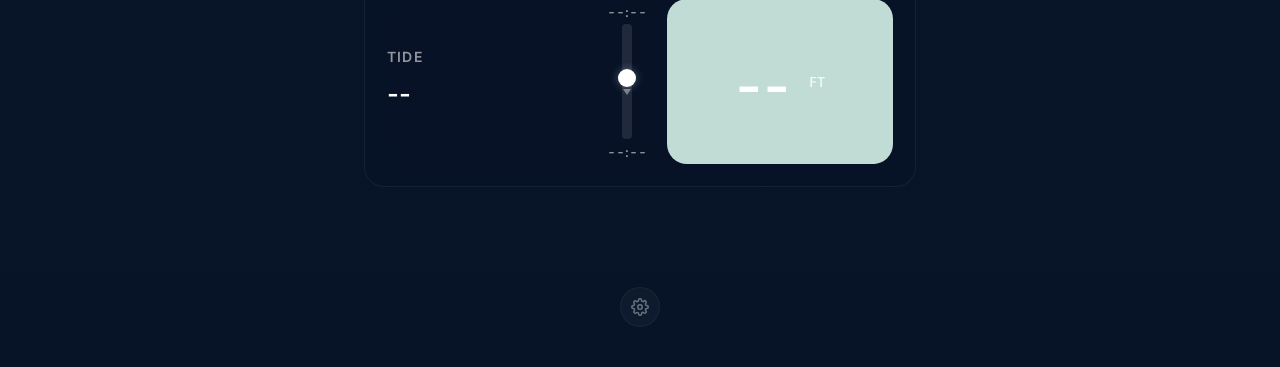
==== commit 0479d26a: "Add swell map overlay and 3-day forecast carousel on all data cards - swell-overlay.js: fetch ocean " ====
--- a/index.html
+++ b/index.html
@@ -85,62 +85,82 @@
         <div id="cards-bg">
         <section id="cards-section">
             <div class="data-card" id="card-temp" style="--delay: 0">
-                <div class="card-pill pill-temp">
-                    <span class="pill-value" id="card-temp-val">--</span>
-                    <span class="pill-unit">&deg;F</span>
-                </div>
-                <div class="card-info">
-                    <div class="card-info-label">SEA TEMP</div>
-                    <div class="card-info-detail" id="card-temp-detail">--</div>
-                    <div class="card-chart-row">
-                        <div class="card-bars" id="bars-temp"></div>
-                        <div class="card-trend" id="trend-temp"></div>
-                    </div>
+                <div class="card-carousel">
+                    <div class="card-slide card-current">
+                        <div class="card-pill pill-temp">
+                            <span class="pill-value" id="card-temp-val">--</span>
+                            <span class="pill-unit">&deg;F</span>
+                        </div>
+                        <div class="card-info">
+                            <div class="card-info-label">SEA TEMP</div>
+                            <div class="card-info-detail" id="card-temp-detail">--</div>
+                            <div class="card-chart-row">
+                                <div class="card-bars" id="bars-temp"></div>
+                                <div class="card-trend" id="trend-temp"></div>
+                            </div>
+                        </div>
+                    </div>
+                    <div class="card-slide card-forecast" id="forecast-temp"></div>
                 </div>
             </div>
 
             <div class="data-card" id="card-wind" style="--delay: 1">
-                <div class="card-pill pill-wind">
-                    <span class="pill-value" id="card-wind-val">--</span>
-                    <span class="pill-unit">MPH</span>
-                </div>
-                <div class="card-info">
-                    <div class="card-info-label">WIND</div>
-                    <div class="card-info-detail" id="card-wind-dir">--</div>
-                    <div class="card-chart-row">
-                        <div class="card-bars" id="bars-wind"></div>
-                        <div class="card-trend" id="trend-wind"></div>
-                    </div>
+                <div class="card-carousel">
+                    <div class="card-slide card-current">
+                        <div class="card-pill pill-wind">
+                            <span class="pill-value" id="card-wind-val">--</span>
+                            <span class="pill-unit">MPH</span>
+                        </div>
+                        <div class="card-info">
+                            <div class="card-info-label">WIND</div>
+                            <div class="card-info-detail" id="card-wind-dir">--</div>
+                            <div class="card-chart-row">
+                                <div class="card-bars" id="bars-wind"></div>
+                                <div class="card-trend" id="trend-wind"></div>
+                            </div>
+                        </div>
+                    </div>
+                    <div class="card-slide card-forecast" id="forecast-wind"></div>
                 </div>
             </div>
 
             <div class="data-card" id="card-swell" style="--delay: 2">
-                <div class="card-pill pill-swell">
-                    <span class="pill-value" id="card-swell-val">--</span>
-                    <span class="pill-unit">FT</span>
-                </div>
-                <div class="card-info">
-                    <div class="card-info-label">SWELL</div>
-                    <div class="card-info-detail" id="card-swell-dir">--</div>
-                    <div class="card-chart-row">
-                        <div class="card-bars" id="bars-swell"></div>
-                        <div class="card-trend" id="trend-swell"></div>
-                    </div>
+                <div class="card-carousel">
+                    <div class="card-slide card-current">
+                        <div class="card-pill pill-swell">
+                            <span class="pill-value" id="card-swell-val">--</span>
+                            <span class="pill-unit">FT</span>
+                        </div>
+                        <div class="card-info">
+                            <div class="card-info-label">SWELL</div>
+                            <div class="card-info-detail" id="card-swell-dir">--</div>
+                            <div class="card-chart-row">
+                                <div class="card-bars" id="bars-swell"></div>
+                                <div class="card-trend" id="trend-swell"></div>
+                            </div>
+                        </div>
+                    </div>
+                    <div class="card-slide card-forecast" id="forecast-swell"></div>
                 </div>
             </div>
 
             <div class="data-card" id="card-period" style="--delay: 3">
-                <div class="card-pill pill-period">
-                    <span class="pill-value" id="card-period-val">--</span>
-                    <span class="pill-unit">S</span>
-                </div>
-                <div class="card-info">
-                    <div class="card-info-label">PERIOD</div>
-                    <div class="card-info-detail" id="card-period-detail">--</div>
-                    <div class="card-chart-row">
-                        <div class="card-bars" id="bars-period"></div>
-                        <div class="card-trend" id="trend-period"></div>
-                    </div>
+                <div class="card-carousel">
+                    <div class="card-slide card-current">
+                        <div class="card-pill pill-period">
+                            <span class="pill-value" id="card-period-val">--</span>
+                            <span class="pill-unit">S</span>
+                        </div>
+                        <div class="card-info">
+                            <div class="card-info-label">PERIOD</div>
+                            <div class="card-info-detail" id="card-period-detail">--</div>
+                            <div class="card-chart-row">
+                                <div class="card-bars" id="bars-period"></div>
+                                <div class="card-trend" id="trend-period"></div>
+                            </div>
+                        </div>
+                    </div>
+                    <div class="card-slide card-forecast" id="forecast-period"></div>
                 </div>
             </div>
 
--- a/style.css
+++ b/style.css
@@ -350,8 +350,6 @@
 /* Data card */
 .data-card {
     display: flex;
-    align-items: center;
-    gap: 16px;
     background: var(--card-bg);
     backdrop-filter: blur(12px);
     -webkit-backdrop-filter: blur(12px);
@@ -411,9 +409,15 @@
     background: var(--temp-blue);
 }
 
-/* Card layout: info left, pill right */
+/* Card layout: carousel fills card, tide card keeps row-reverse */
 .data-card {
+    flex-direction: column;
+}
+
+#card-tide {
     flex-direction: row-reverse;
+    align-items: center;
+    gap: 16px;
 }
 
 .card-info {
@@ -513,6 +517,170 @@
     font-weight: 500;
     color: var(--white);
     line-height: 1;
+}
+
+/* ==================== CARD CAROUSEL ==================== */
+.card-carousel {
+    display: flex;
+    width: 200%;
+    transition: transform 0.35s cubic-bezier(0.4, 0, 0.2, 1);
+}
+
+.card-carousel.showing-forecast {
+    transform: translateX(-50%);
+}
+
+.card-slide {
+    width: 50%;
+    flex-shrink: 0;
+    min-width: 0;
+}
+
+.card-current {
+    display: flex;
+    align-items: center;
+    gap: 16px;
+    flex-direction: row-reverse;
+}
+
+/* ==================== FORECAST VIEW ==================== */
+.card-forecast {
+    display: flex;
+    flex-direction: column;
+    padding: 2px 0 0 16px;
+}
+
+.forecast-header {
+    display: flex;
+    align-items: center;
+    justify-content: space-between;
+    margin-bottom: 10px;
+}
+
+.forecast-header-left {
+    display: flex;
+    flex-direction: column;
+    gap: 2px;
+}
+
+.forecast-label {
+    font-family: var(--font-body);
+    font-size: var(--text-sm-label);
+    font-weight: 600;
+    text-transform: uppercase;
+    letter-spacing: var(--tracking-label);
+    color: var(--grey);
+}
+
+.forecast-direction {
+    font-family: var(--font-heading);
+    font-size: var(--text-h4);
+    font-weight: 700;
+    color: var(--white);
+}
+
+.forecast-header-right {
+    display: flex;
+    align-items: center;
+    gap: 10px;
+}
+
+.forecast-time {
+    font-family: var(--font-body);
+    font-size: 13px;
+    font-weight: 500;
+    color: var(--grey);
+    font-variant-numeric: tabular-nums;
+}
+
+.forecast-pill {
+    display: flex;
+    align-items: center;
+    justify-content: center;
+    padding: 6px 14px;
+    border-radius: 8px;
+    font-family: var(--font-heading);
+    font-size: 13px;
+    font-weight: 600;
+    color: var(--white);
+    white-space: nowrap;
+}
+
+.forecast-bars-wrap {
+    position: relative;
+    flex: 1;
+    min-height: 0;
+}
+
+.forecast-bars {
+    display: flex;
+    align-items: flex-end;
+    gap: 2px;
+    height: 60px;
+    overflow: hidden;
+}
+
+.forecast-bar {
+    flex: 1;
+    min-width: 0;
+    border-radius: 2px;
+    min-height: 4px;
+    transition: height 0.3s ease;
+    position: relative;
+}
+
+.forecast-bar.is-now {
+    border-radius: 2px 2px 2px 2px;
+}
+
+.forecast-bar.is-now::after {
+    content: '';
+    position: absolute;
+    top: -6px;
+    left: 50%;
+    transform: translateX(-50%);
+    width: 5px;
+    height: 5px;
+    border-radius: 50%;
+    background: var(--white);
+}
+
+.forecast-time-labels {
+    display: flex;
+    justify-content: space-between;
+    margin-top: 6px;
+}
+
+.forecast-time-label {
+    font-family: var(--font-body);
+    font-size: 10px;
+    font-weight: 500;
+    color: rgba(255, 255, 255, 0.35);
+    letter-spacing: 0.3px;
+}
+
+.forecast-time-label:first-child {
+    color: rgba(255, 255, 255, 0.6);
+}
+
+/* Swipe hint dot indicators */
+.card-dots {
+    display: flex;
+    justify-content: center;
+    gap: 5px;
+    padding-top: 8px;
+}
+
+.card-dot {
+    width: 4px;
+    height: 4px;
+    border-radius: 50%;
+    background: rgba(255, 255, 255, 0.2);
+    transition: background 0.2s;
+}
+
+.card-dot.active {
+    background: rgba(255, 255, 255, 0.6);
 }
 
 /* Bar colors set dynamically via JS severity system */
@@ -801,16 +969,16 @@
         gap: 18px;
     }
 
-    .data-card {
-        gap: var(--card-gap);
-    }
-
     .card-pill {
         width: 226px;
         height: 165px;
         gap: 18px;
     }
 
+    .card-current {
+        gap: var(--card-gap);
+    }
+
     .card-bar {
         width: 17px;
     }
@@ -820,6 +988,10 @@
         gap: 7px;
     }
 
+    .forecast-bars {
+        height: 80px;
+    }
+
     .card-bars {
         gap: 4px;
     }
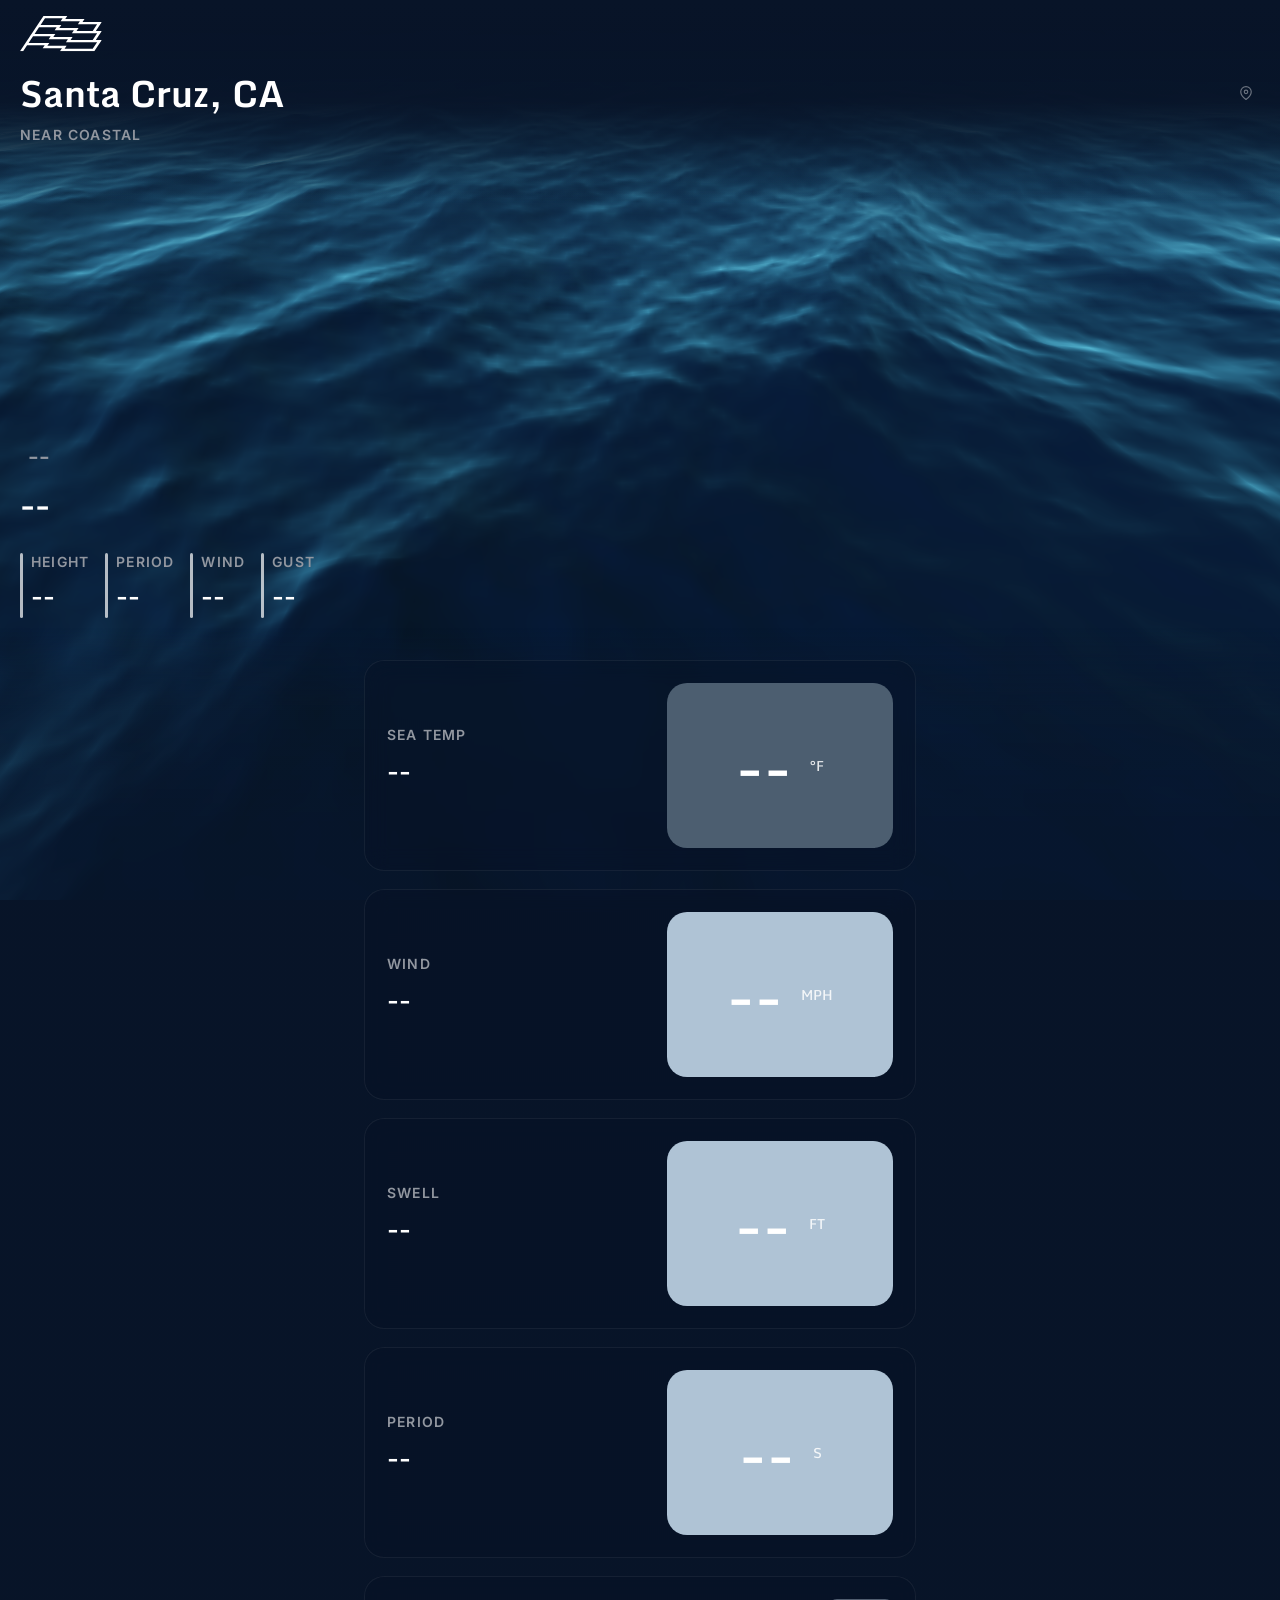
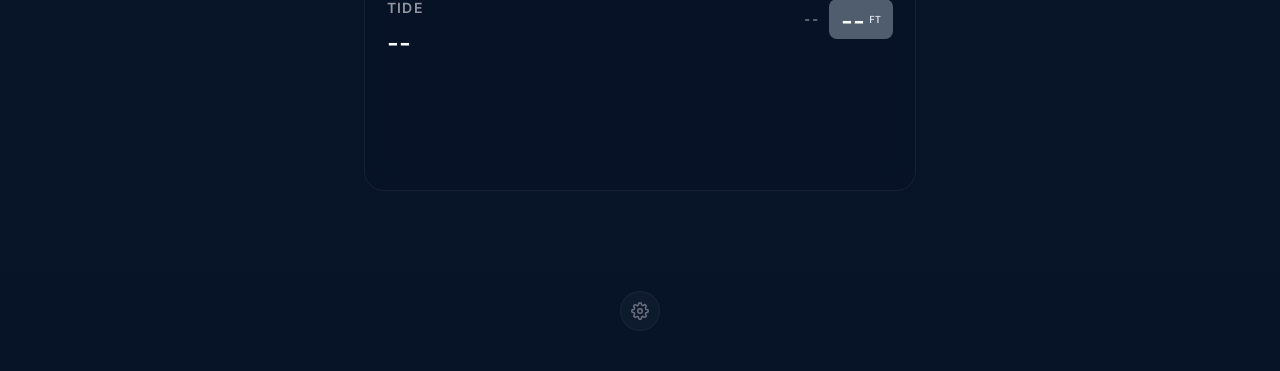
==== commit 61f4ab9c: "Redesign tide card with SVG curve, 4-event layout, and two-tone line - Replace vertical gauge with h" ====
--- a/index.html
+++ b/index.html
@@ -165,26 +165,20 @@
             </div>
 
             <div class="data-card" id="card-tide" style="--delay: 4">
-                <div class="card-pill pill-tide">
-                    <span class="pill-value" id="card-tide-val">--</span>
-                    <span class="pill-unit">FT</span>
-                </div>
-                <div class="tide-gauge" id="tide-gauge">
-                    <span class="tide-time" id="tide-time-top">--:--</span>
-                    <div class="tide-track">
-                        <div class="tide-indicator" id="tide-indicator">
-                            <div class="tide-dot"></div>
-                            <svg class="tide-arrow" width="8" height="6" viewBox="0 0 8 6" fill="none">
-                                <path d="M4 6L0 0h8L4 6z" fill="currentColor"/>
-                            </svg>
-                        </div>
-                    </div>
-                    <span class="tide-time" id="tide-time-bottom">--:--</span>
-                </div>
-                <div class="card-info">
-                    <div class="card-info-label">TIDE</div>
-                    <div class="card-info-detail" id="card-tide-state">--</div>
-                </div>
+                <div class="tide-header">
+                    <div class="tide-header-left">
+                        <span class="forecast-label">TIDE</span>
+                        <span class="tide-state" id="tide-state">--</span>
+                    </div>
+                    <div class="tide-header-right">
+                        <span class="forecast-time" id="tide-time">--</span>
+                        <div class="tide-pill" id="tide-pill">
+                            <span class="tide-pill-val" id="tide-val">--</span>
+                            <span class="tide-pill-unit">FT</span>
+                        </div>
+                    </div>
+                </div>
+                <div class="tide-curve" id="tide-curve"></div>
             </div>
         </section>
         </div>
--- a/style.css
+++ b/style.css
@@ -415,9 +415,8 @@
 }
 
 #card-tide {
-    flex-direction: row-reverse;
-    align-items: center;
-    gap: 16px;
+    flex-direction: column;
+    gap: 0;
 }
 
 .card-info {
@@ -617,7 +616,9 @@
     align-items: flex-end;
     gap: 2px;
     height: 60px;
-    overflow: hidden;
+    overflow: visible;
+    cursor: default;
+    touch-action: none;
 }
 
 .forecast-bar {
@@ -629,20 +630,38 @@
     position: relative;
 }
 
-.forecast-bar.is-now {
-    border-radius: 2px 2px 2px 2px;
-}
-
-.forecast-bar.is-now::after {
+/* Dashed vertical line through the selected bar */
+.forecast-bar.is-selected::before {
     content: '';
     position: absolute;
-    top: -6px;
+    top: -14px;
     left: 50%;
     transform: translateX(-50%);
-    width: 5px;
-    height: 5px;
+    width: 2px;
+    height: calc(100% + 28px);
+    background: repeating-linear-gradient(
+        to bottom,
+        rgba(255, 255, 255, 0.5) 0px,
+        rgba(255, 255, 255, 0.5) 3px,
+        transparent 3px,
+        transparent 6px
+    );
+    pointer-events: none;
+}
+
+/* Dots above and below the selected bar */
+.forecast-bar.is-selected::after {
+    content: '';
+    position: absolute;
+    top: -18px;
+    left: 50%;
+    transform: translateX(-50%);
+    width: 6px;
+    height: 6px;
     border-radius: 50%;
     background: var(--white);
+    pointer-events: none;
+    box-shadow: 0 calc(100% + 30px) 0 0 var(--white);
 }
 
 .forecast-time-labels {
@@ -685,74 +704,71 @@
 
 /* Bar colors set dynamically via JS severity system */
 
-/* Tide card — info left, gauge center, pill right (matches other cards) */
-
-.pill-tide {
-    background: var(--tide-green);
-}
-
-/* Tide gauge */
-.tide-gauge {
-    display: flex;
-    flex-direction: column;
+/* ==================== TIDE CURVE CARD ==================== */
+.tide-header {
+    display: flex;
+    align-items: flex-start;
+    justify-content: space-between;
+    padding: 0 0 4px 0;
+}
+
+.tide-header-left {
+    display: flex;
+    flex-direction: column;
+    gap: 2px;
+}
+
+.tide-state {
+    font-family: var(--font-heading);
+    font-size: var(--text-h4);
+    font-weight: 700;
+    color: var(--white);
+}
+
+.tide-header-right {
+    display: flex;
+    align-items: center;
+    gap: 10px;
+}
+
+.tide-pill {
+    display: flex;
     align-items: center;
     gap: 4px;
-    align-self: stretch;
-    padding: 4px 0;
-    min-width: 36px;
-}
-
-.tide-time {
-    font-family: var(--font-body);
-    font-size: 11px;
+    padding: 6px 12px;
+    border-radius: 8px;
+    background: #505d6f;
+}
+
+.tide-pill-val {
+    font-family: var(--font-heading);
+    font-size: var(--text-h4);
+    font-weight: 700;
+    color: var(--white);
+    line-height: 1;
+}
+
+.tide-pill-unit {
+    font-family: var(--font-heading);
+    font-size: 10px;
     font-weight: 500;
-    color: var(--grey);
-    font-variant-numeric: tabular-nums;
-    white-space: nowrap;
-}
-
-.tide-track {
-    flex: 1;
-    width: 8px;
-    background: rgba(255, 255, 255, 0.1);
-    border-radius: 4px;
+    color: var(--white);
+    opacity: 0.85;
+}
+
+.tide-curve {
     position: relative;
-    min-height: 40px;
-}
-
-.tide-indicator {
-    position: absolute;
-    left: 50%;
-    top: 50%;
-    transform: translate(-50%, -50%);
-    display: flex;
-    flex-direction: column;
-    align-items: center;
-    gap: 2px;
-    transition: top 0.8s ease;
-}
-
-.tide-dot {
-    width: 14px;
-    height: 14px;
-    border-radius: 50%;
-    background: white;
-    box-shadow: 0 0 8px rgba(255, 255, 255, 0.3);
-    flex-shrink: 0;
-}
-
-.tide-arrow {
-    color: rgba(255, 255, 255, 0.4);
-    flex-shrink: 0;
-    line-height: 0;
-}
-
-.tide-indicator.rising {
-    flex-direction: column-reverse;
-}
-
-.tide-indicator.rising .tide-arrow {
-    transform: rotate(180deg);
+    width: 100%;
+    height: 90px;
+    cursor: default;
+    touch-action: none;
+    overflow: visible;
+}
+
+.tide-curve svg {
+    display: block;
+    width: 100%;
+    height: 100%;
 }
 
 /* ==================== LOADING ==================== */
@@ -996,16 +1012,8 @@
         gap: 4px;
     }
 
-    .tide-gauge {
-        min-width: 48px;
-    }
-
-    .tide-time {
-        font-size: 14px;
-    }
-
-    .tide-track {
-        width: 10px;
+    .tide-curve {
+        height: 100px;
     }
 
     .tide-dot {
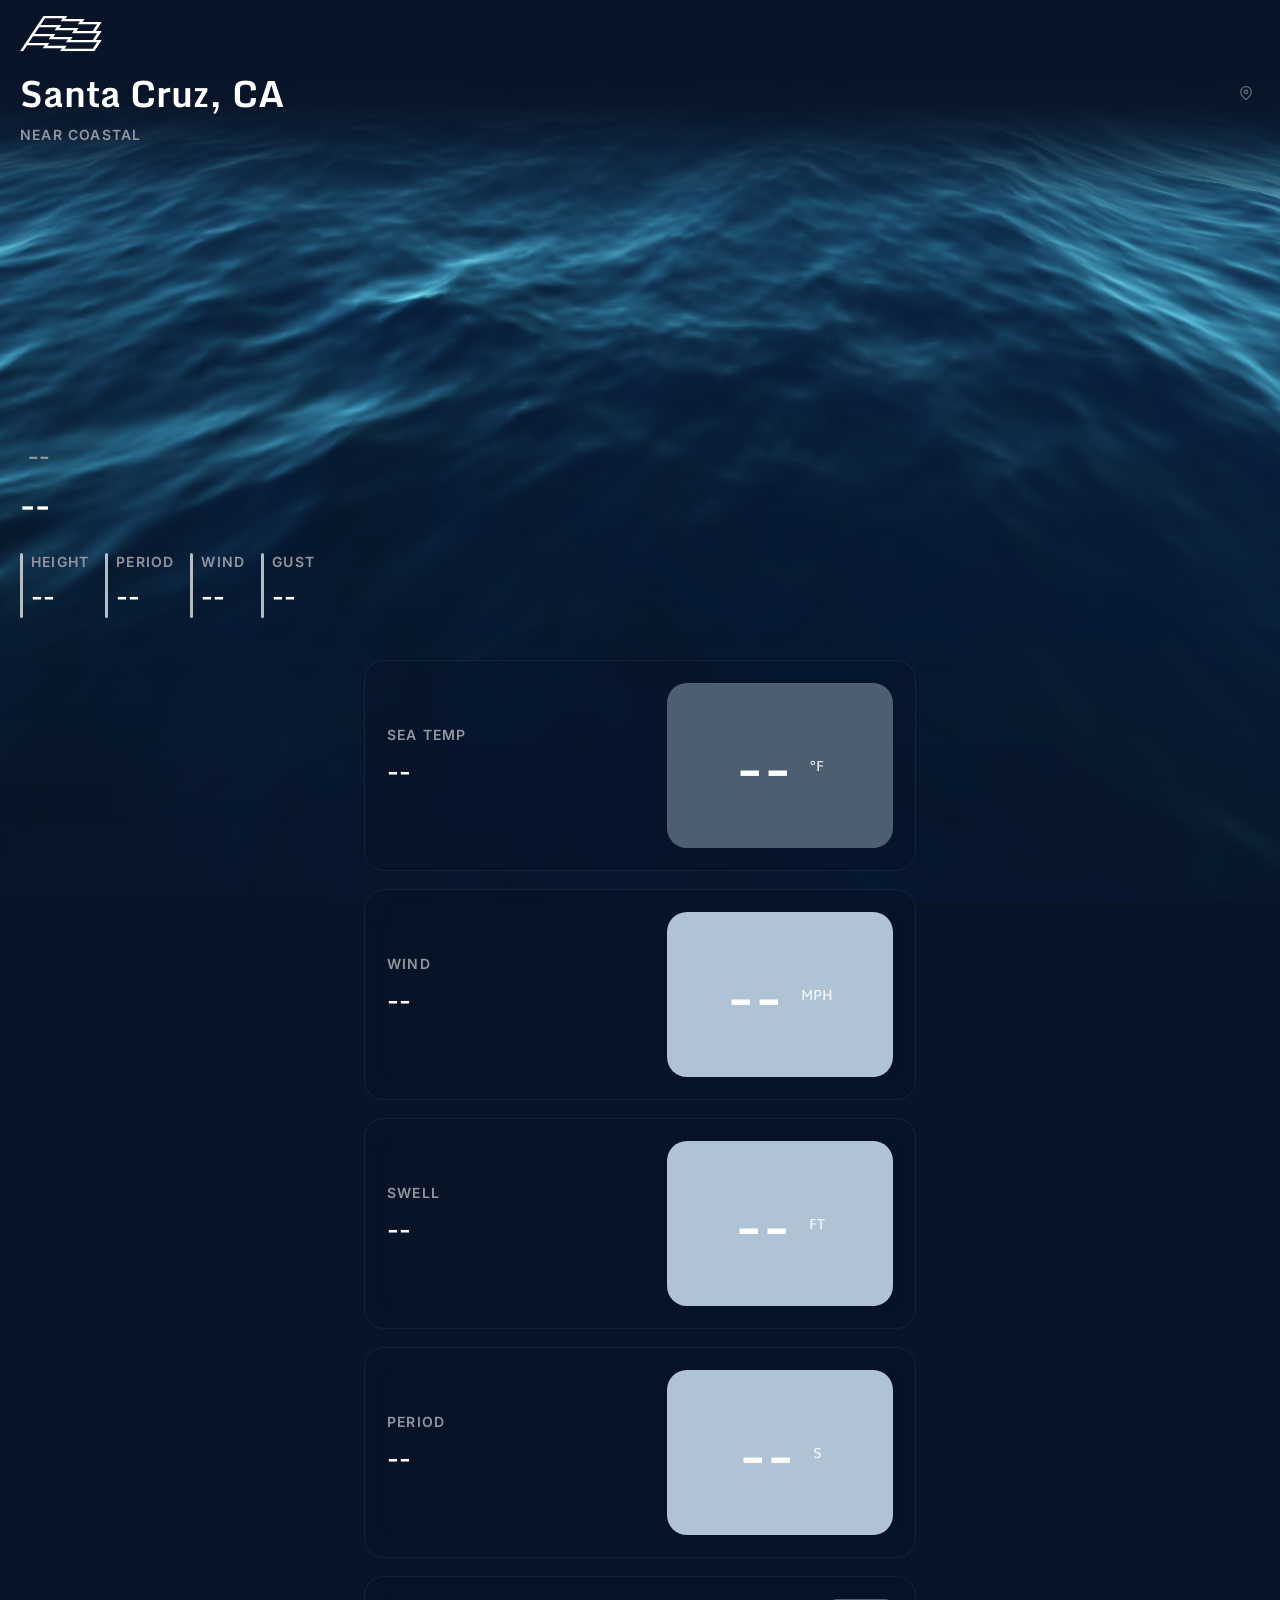
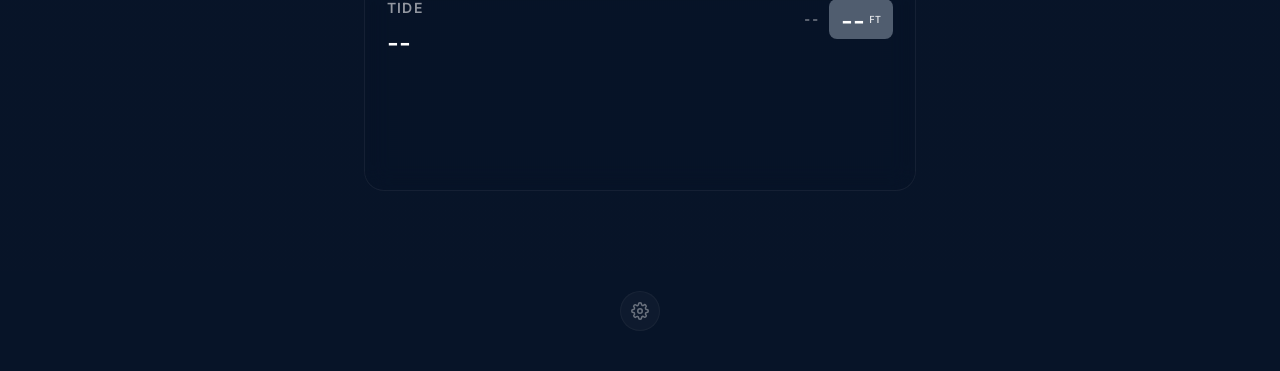
==== commit b356a1c8: "Add OG/social preview metadata — seastat.us marine weather Co-Authored-By: Claude <noreply@anthropic" ====
--- a/index.html
+++ b/index.html
@@ -6,7 +6,14 @@
     <meta name="apple-mobile-web-app-capable" content="yes">
     <meta name="apple-mobile-web-app-status-bar-style" content="black-translucent">
     <meta name="theme-color" content="#001020">
-    <title>Ocean Waves</title>
+    <title>seastat.us — marine weather</title>
+    <meta name="description" content="seastat.us marine weather">
+    <meta property="og:title" content="seastat.us marine weather">
+    <meta property="og:description" content="seastat.us marine weather">
+    <meta property="og:type" content="website">
+    <meta name="twitter:card" content="summary">
+    <meta name="twitter:title" content="seastat.us marine weather">
+    <meta name="twitter:description" content="seastat.us marine weather">
     <link rel="stylesheet" href="style.css">
 </head>
 <body>
--- a/style.css
+++ b/style.css
@@ -11,7 +11,7 @@
     --grey: #9297a0;
     --white: #ffffff;
     --bg: #081428;
-    --card-bg: rgba(9, 19, 39, 0.3);
+    --card-bg: rgba(9, 19, 39, 0.15);
     --card-border: rgba(255, 255, 255, 0.06);
 
     /* Colors — pill accents */
@@ -503,8 +503,8 @@
 }
 
 .card-trend svg {
-    width: 10px;
-    height: 10px;
+    width: 18px;
+    height: 18px;
     opacity: 0.5;
     flex-shrink: 0;
     margin-bottom: 1px;
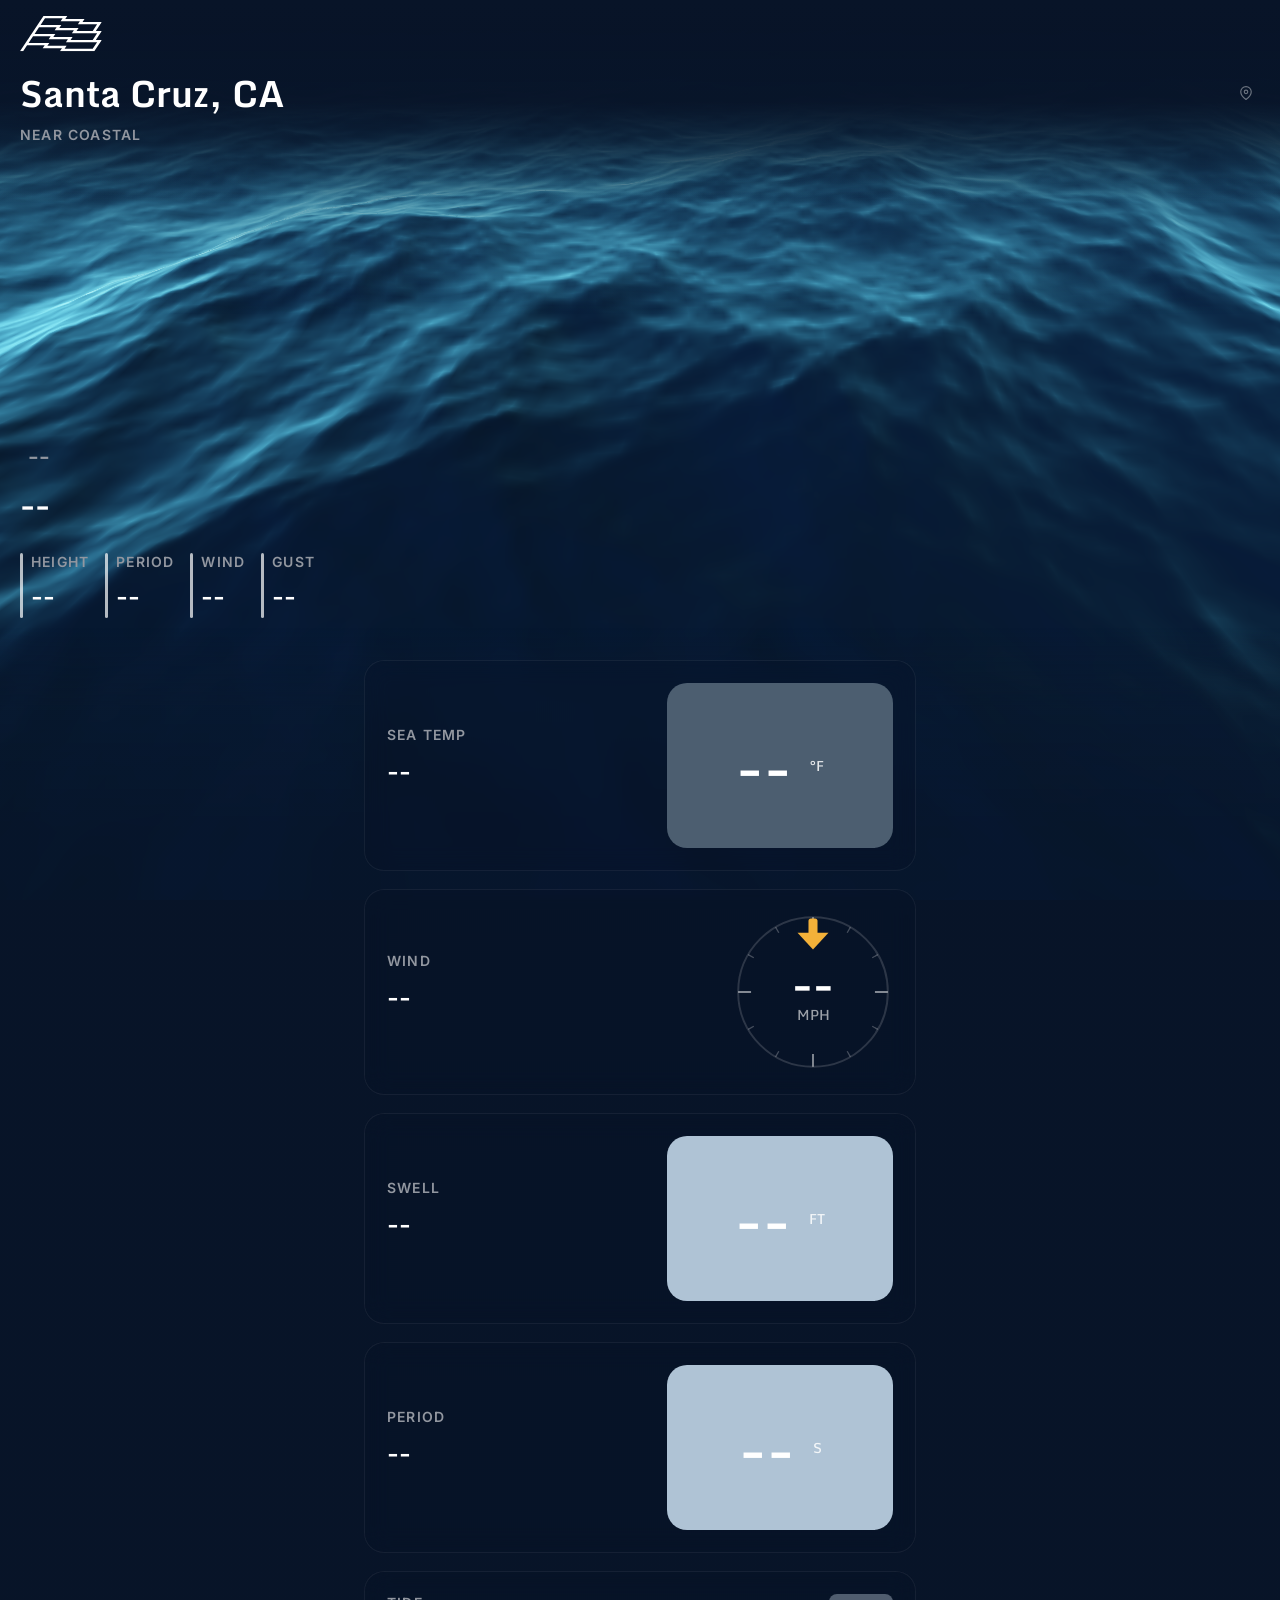
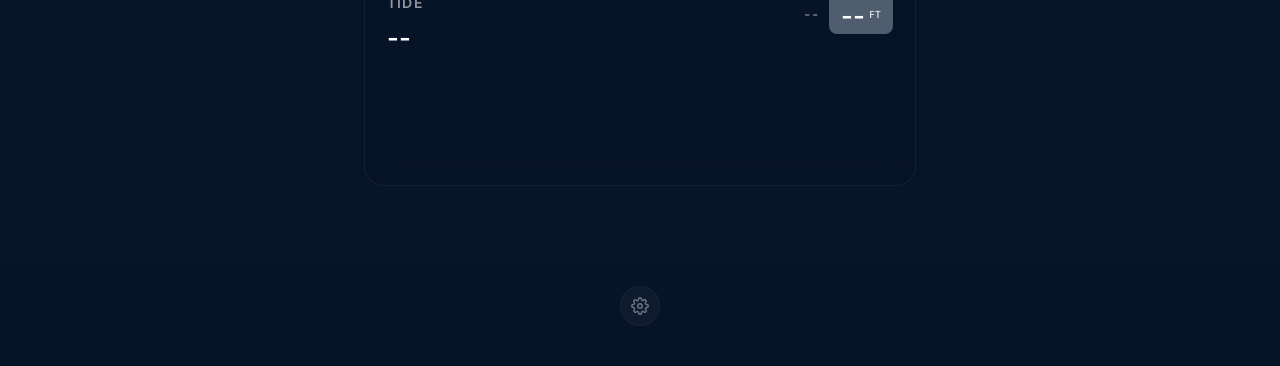
==== commit ce04c30b: "Add wind direction compass dial with animated arrow Replaces wind pill with SVG compass dial showing" ====
--- a/index.html
+++ b/index.html
@@ -114,9 +114,34 @@
             <div class="data-card" id="card-wind" style="--delay: 1">
                 <div class="card-carousel">
                     <div class="card-slide card-current">
-                        <div class="card-pill pill-wind">
-                            <span class="pill-value" id="card-wind-val">--</span>
-                            <span class="pill-unit">MPH</span>
+                        <div class="wind-dial" id="wind-dial">
+                            <svg viewBox="0 0 124 124" class="wind-dial-svg">
+                                <!-- Outer ring -->
+                                <circle cx="62" cy="62" r="58" fill="none" stroke="rgba(255,255,255,0.15)" stroke-width="1.5"/>
+                                <!-- Tick marks: 12 ticks, cardinal=long, intermediate=short -->
+                                <g class="wind-dial-ticks">
+                                    <line x1="62" y1="4" x2="62" y2="14" stroke="rgba(255,255,255,0.5)" stroke-width="1.5"/><!-- N -->
+                                    <line x1="62" y1="4" x2="62" y2="9" stroke="rgba(255,255,255,0.25)" stroke-width="1" transform="rotate(30 62 62)"/>
+                                    <line x1="62" y1="4" x2="62" y2="9" stroke="rgba(255,255,255,0.25)" stroke-width="1" transform="rotate(60 62 62)"/>
+                                    <line x1="62" y1="4" x2="62" y2="14" stroke="rgba(255,255,255,0.5)" stroke-width="1.5" transform="rotate(90 62 62)"/><!-- E -->
+                                    <line x1="62" y1="4" x2="62" y2="9" stroke="rgba(255,255,255,0.25)" stroke-width="1" transform="rotate(120 62 62)"/>
+                                    <line x1="62" y1="4" x2="62" y2="9" stroke="rgba(255,255,255,0.25)" stroke-width="1" transform="rotate(150 62 62)"/>
+                                    <line x1="62" y1="4" x2="62" y2="14" stroke="rgba(255,255,255,0.5)" stroke-width="1.5" transform="rotate(180 62 62)"/><!-- S -->
+                                    <line x1="62" y1="4" x2="62" y2="9" stroke="rgba(255,255,255,0.25)" stroke-width="1" transform="rotate(210 62 62)"/>
+                                    <line x1="62" y1="4" x2="62" y2="9" stroke="rgba(255,255,255,0.25)" stroke-width="1" transform="rotate(240 62 62)"/>
+                                    <line x1="62" y1="4" x2="62" y2="14" stroke="rgba(255,255,255,0.5)" stroke-width="1.5" transform="rotate(270 62 62)"/><!-- W -->
+                                    <line x1="62" y1="4" x2="62" y2="9" stroke="rgba(255,255,255,0.25)" stroke-width="1" transform="rotate(300 62 62)"/>
+                                    <line x1="62" y1="4" x2="62" y2="9" stroke="rgba(255,255,255,0.25)" stroke-width="1" transform="rotate(330 62 62)"/>
+                                </g>
+                                <!-- Direction arrow (rotates via JS) -->
+                                <g id="wind-dial-arrow">
+                                    <rect x="58.5" y="5" width="7" height="14" rx="2" fill="#F3B139"/>
+                                    <polygon points="62,29 50,16 74,16" fill="#F3B139"/>
+                                </g>
+                                <!-- Speed value + unit -->
+                                <text x="62" y="70" text-anchor="middle" fill="white" font-family="Monda, sans-serif" font-weight="700" font-size="38" id="wind-dial-speed">--</text>
+                                <text x="62" y="84" text-anchor="middle" fill="white" font-family="Monda, sans-serif" font-weight="500" font-size="11" opacity="0.6">MPH</text>
+                            </svg>
                         </div>
                         <div class="card-info">
                             <div class="card-info-label">WIND</div>
--- a/style.css
+++ b/style.css
@@ -368,6 +368,23 @@
     transform: translateY(0);
 }
 
+/* Wind dial */
+.wind-dial {
+    flex-shrink: 0;
+    width: 124px;
+    height: 124px;
+}
+
+.wind-dial-svg {
+    width: 100%;
+    height: 100%;
+}
+
+#wind-dial-arrow {
+    transition: transform 0.8s cubic-bezier(0.4, 0, 0.2, 1);
+    transform-origin: 62px 62px;
+}
+
 /* Colored pill with large number */
 .card-pill {
     flex-shrink: 0;
@@ -991,6 +1008,11 @@
         gap: 18px;
     }
 
+    .wind-dial {
+        width: 160px;
+        height: 160px;
+    }
+
     .card-current {
         gap: var(--card-gap);
     }
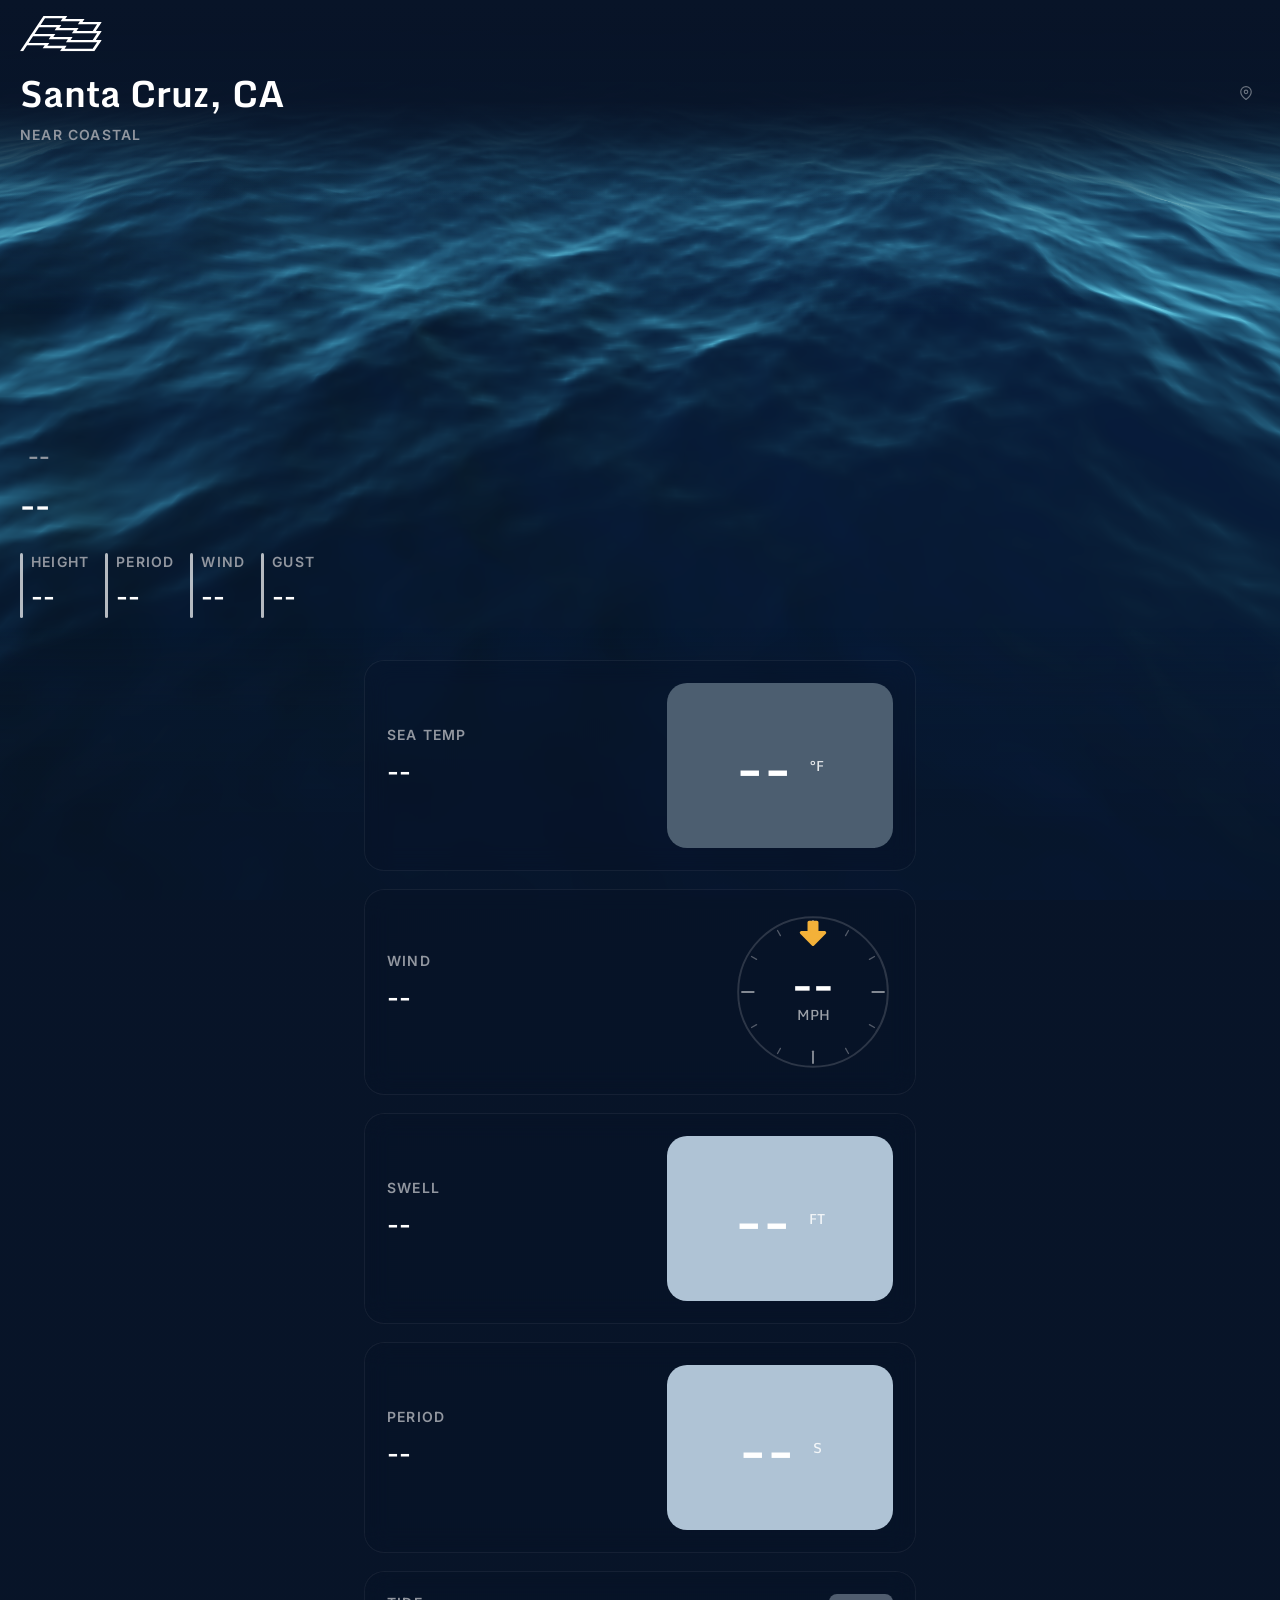
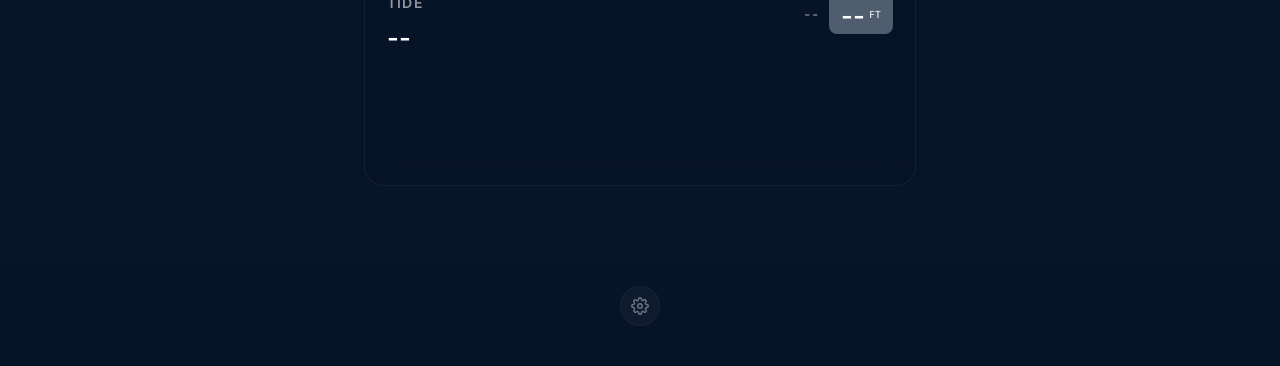
==== commit 036e94ea: "Refine wind dial: round-capped ticks, rounded arrow, detached from edge Pull tick marks 3 units inwa" ====
--- a/index.html
+++ b/index.html
@@ -118,25 +118,24 @@
                             <svg viewBox="0 0 124 124" class="wind-dial-svg">
                                 <!-- Outer ring -->
                                 <circle cx="62" cy="62" r="58" fill="none" stroke="rgba(255,255,255,0.15)" stroke-width="1.5"/>
-                                <!-- Tick marks: 12 ticks, cardinal=long, intermediate=short -->
-                                <g class="wind-dial-ticks">
-                                    <line x1="62" y1="4" x2="62" y2="14" stroke="rgba(255,255,255,0.5)" stroke-width="1.5"/><!-- N -->
-                                    <line x1="62" y1="4" x2="62" y2="9" stroke="rgba(255,255,255,0.25)" stroke-width="1" transform="rotate(30 62 62)"/>
-                                    <line x1="62" y1="4" x2="62" y2="9" stroke="rgba(255,255,255,0.25)" stroke-width="1" transform="rotate(60 62 62)"/>
-                                    <line x1="62" y1="4" x2="62" y2="14" stroke="rgba(255,255,255,0.5)" stroke-width="1.5" transform="rotate(90 62 62)"/><!-- E -->
-                                    <line x1="62" y1="4" x2="62" y2="9" stroke="rgba(255,255,255,0.25)" stroke-width="1" transform="rotate(120 62 62)"/>
-                                    <line x1="62" y1="4" x2="62" y2="9" stroke="rgba(255,255,255,0.25)" stroke-width="1" transform="rotate(150 62 62)"/>
-                                    <line x1="62" y1="4" x2="62" y2="14" stroke="rgba(255,255,255,0.5)" stroke-width="1.5" transform="rotate(180 62 62)"/><!-- S -->
-                                    <line x1="62" y1="4" x2="62" y2="9" stroke="rgba(255,255,255,0.25)" stroke-width="1" transform="rotate(210 62 62)"/>
-                                    <line x1="62" y1="4" x2="62" y2="9" stroke="rgba(255,255,255,0.25)" stroke-width="1" transform="rotate(240 62 62)"/>
-                                    <line x1="62" y1="4" x2="62" y2="14" stroke="rgba(255,255,255,0.5)" stroke-width="1.5" transform="rotate(270 62 62)"/><!-- W -->
-                                    <line x1="62" y1="4" x2="62" y2="9" stroke="rgba(255,255,255,0.25)" stroke-width="1" transform="rotate(300 62 62)"/>
-                                    <line x1="62" y1="4" x2="62" y2="9" stroke="rgba(255,255,255,0.25)" stroke-width="1" transform="rotate(330 62 62)"/>
+                                <!-- Tick marks: 12 ticks, detached from ring edge, round caps -->
+                                <g class="wind-dial-ticks" stroke-linecap="round">
+                                    <line x1="62" y1="7" x2="62" y2="16" stroke="rgba(255,255,255,0.5)" stroke-width="1.5"/><!-- N -->
+                                    <line x1="62" y1="7" x2="62" y2="11.5" stroke="rgba(255,255,255,0.3)" stroke-width="1" transform="rotate(30 62 62)"/>
+                                    <line x1="62" y1="7" x2="62" y2="11.5" stroke="rgba(255,255,255,0.3)" stroke-width="1" transform="rotate(60 62 62)"/>
+                                    <line x1="62" y1="7" x2="62" y2="16" stroke="rgba(255,255,255,0.5)" stroke-width="1.5" transform="rotate(90 62 62)"/><!-- E -->
+                                    <line x1="62" y1="7" x2="62" y2="11.5" stroke="rgba(255,255,255,0.3)" stroke-width="1" transform="rotate(120 62 62)"/>
+                                    <line x1="62" y1="7" x2="62" y2="11.5" stroke="rgba(255,255,255,0.3)" stroke-width="1" transform="rotate(150 62 62)"/>
+                                    <line x1="62" y1="7" x2="62" y2="16" stroke="rgba(255,255,255,0.5)" stroke-width="1.5" transform="rotate(180 62 62)"/><!-- S -->
+                                    <line x1="62" y1="7" x2="62" y2="11.5" stroke="rgba(255,255,255,0.3)" stroke-width="1" transform="rotate(210 62 62)"/>
+                                    <line x1="62" y1="7" x2="62" y2="11.5" stroke="rgba(255,255,255,0.3)" stroke-width="1" transform="rotate(240 62 62)"/>
+                                    <line x1="62" y1="7" x2="62" y2="16" stroke="rgba(255,255,255,0.5)" stroke-width="1.5" transform="rotate(270 62 62)"/><!-- W -->
+                                    <line x1="62" y1="7" x2="62" y2="11.5" stroke="rgba(255,255,255,0.3)" stroke-width="1" transform="rotate(300 62 62)"/>
+                                    <line x1="62" y1="7" x2="62" y2="11.5" stroke="rgba(255,255,255,0.3)" stroke-width="1" transform="rotate(330 62 62)"/>
                                 </g>
-                                <!-- Direction arrow (rotates via JS) -->
+                                <!-- Direction arrow (rotates via JS) — single rounded path -->
                                 <g id="wind-dial-arrow">
-                                    <rect x="58.5" y="5" width="7" height="14" rx="2" fill="#F3B139"/>
-                                    <polygon points="62,29 50,16 74,16" fill="#F3B139"/>
+                                    <path d="M59,8 H65 V16 H71 L62,25 L53,16 H59 Z" fill="#F3B139" stroke="#F3B139" stroke-width="2.5" stroke-linejoin="round" stroke-linecap="round"/>
                                 </g>
                                 <!-- Speed value + unit -->
                                 <text x="62" y="70" text-anchor="middle" fill="white" font-family="Monda, sans-serif" font-weight="700" font-size="38" id="wind-dial-speed">--</text>
